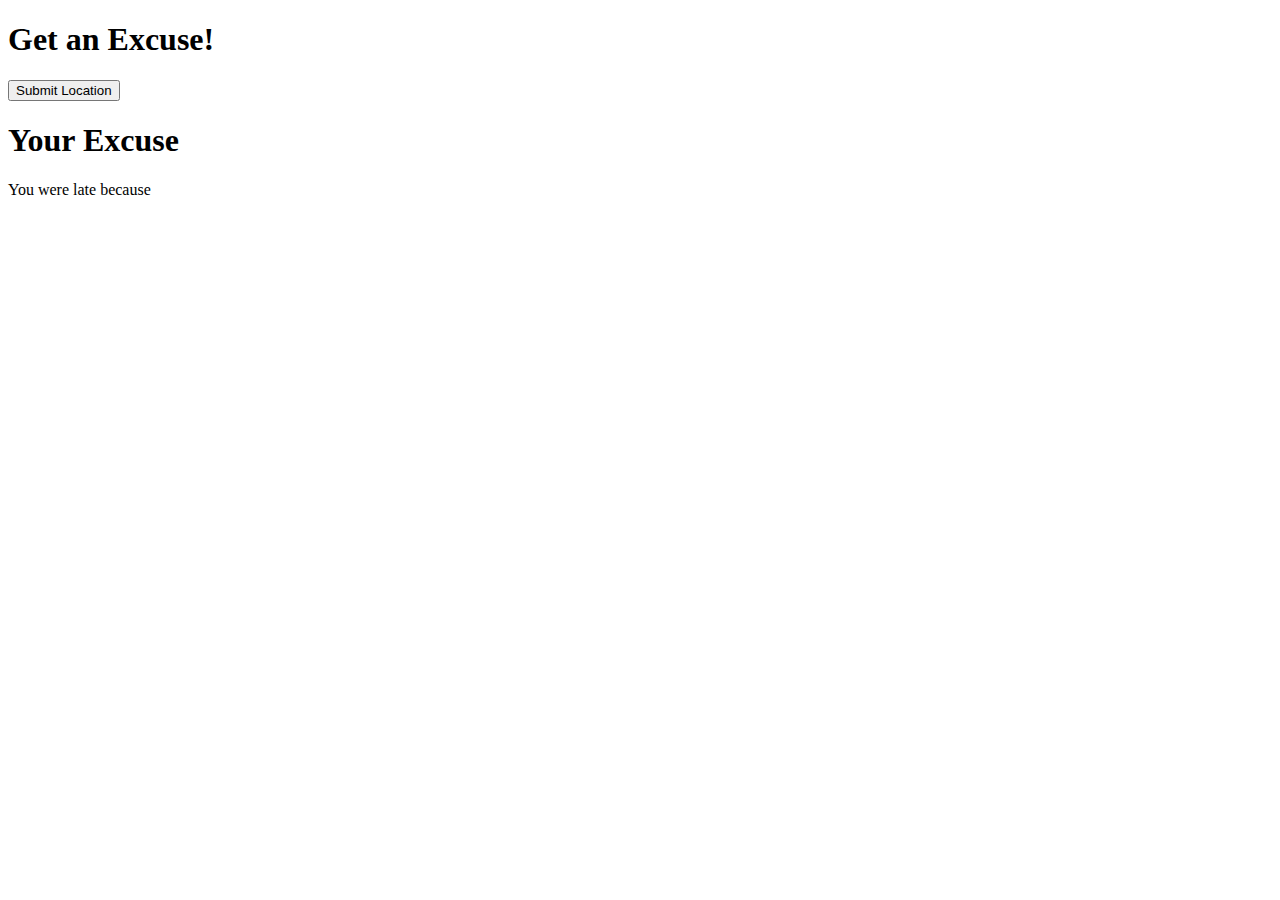
==== index.html @ c1fa9edc "Add files via upload" ====
<!DOCTYPE html>
<html lang="en">

<head>

    <meta charset="utf-8">
    <meta http-equiv="X-UA-Compatible" content="IE=edge">
    <meta name="viewport" content="width=device-width, initial-scale=1">
    <meta name="description" content="">
    <meta name="author" content="">

    <title>Excuser</title>

    <!-- Bootstrap Core CSS -->
    <link href="css/bootstrap.min.css" rel="stylesheet">

    <!-- Custom CSS -->
    <link href="css/scrolling-nav.css" rel="stylesheet">

    <!-- HTML5 Shim and Respond.js IE8 support of HTML5 elements and media queries -->
    <!-- WARNING: Respond.js doesn't work if you view the page via file:// -->
    <!--[if lt IE 9]>
        <script src="https://oss.maxcdn.com/libs/html5shiv/3.7.0/html5shiv.js"></script>
        <script src="https://oss.maxcdn.com/libs/respond.js/1.4.2/respond.min.js"></script>
    <![endif]-->
    
     <!-- jQuery -->
    <script src="js/jquery.js"></script>
    <script src="https://ajax.googleapis.com/ajax/libs/jquery/1.12.4/jquery.min.js"> </script>
    

    <!-- Bootstrap Core JavaScript -->
    <script src="js/bootstrap.min.js"></script>

    <!-- Scrolling Nav JavaScript -->
    <script src="js/jquery.easing.min.js"></script>
    <script src="js/scrolling-nav.js"></script>


</head>

<!-- The #page-top ID is part of the scrolling feature - the data-spy and data-target are part of the built-in Bootstrap scrollspy function -->
    <script>
        var obj
        $(function(){
            var getNews = function(){
            var url = "https://newsapi.org/v1/articles?source=the-next-web&sortBy=latest&apiKey=ee5b04ab144f438cacb4e0d7cdbd46df";
            var success = function(data){
            
            document.getElementById("loc").innerHTML = document.getElementById("loc").innerHTML + data.articles[3].title;
            };
            $.get({
                dataType: "json",
                "url": url,
                "success": success
            })
            }
            $("#getNews").on("click", getNews);
            
            
            
        });
    </script>
    
<body id="page-top" data-spy="scroll" data-target=".navbar-fixed-top">




<!--     Intro Section -->
    <section id="intro" class="intro-section">
        <div class="container">
            <div class="row">
                <div class="col-lg-12">
                    <h1>Get an Excuse!</h1>
                    
<!--             Text Input -->
                    <form action="#"   method="get">
            <div>
<!--
                <label for="user"> Location:</label>
                <input id= "user" type="text" name = "location" Placeholder="" maxlength="10">
-->
            </div>
                    <input type="submit" class="btn btn-default page-scroll" href="#location" id="getNews" value="Submit Location">
                    </form>
                </div>
            </div>
        </div>
    </section>
    
   

    
    <section id="location" class="about-section">
        <div class="container">
            <div class="row">
                <div class="col-lg-12">
                    <h1>Your Excuse</h1>
                    <div id="loc">You were late because </div>
                </div>
            </div>
        </div>
    </section>

   
    <!--  JS   -->
<!--<a href="https://newsapi.org/v1/articles?source=the-next-web&sortBy=latest&apiKey=ee5b04ab144f438cacb4e0d7cdbd46df"></a>-->


   
</body>

</html>
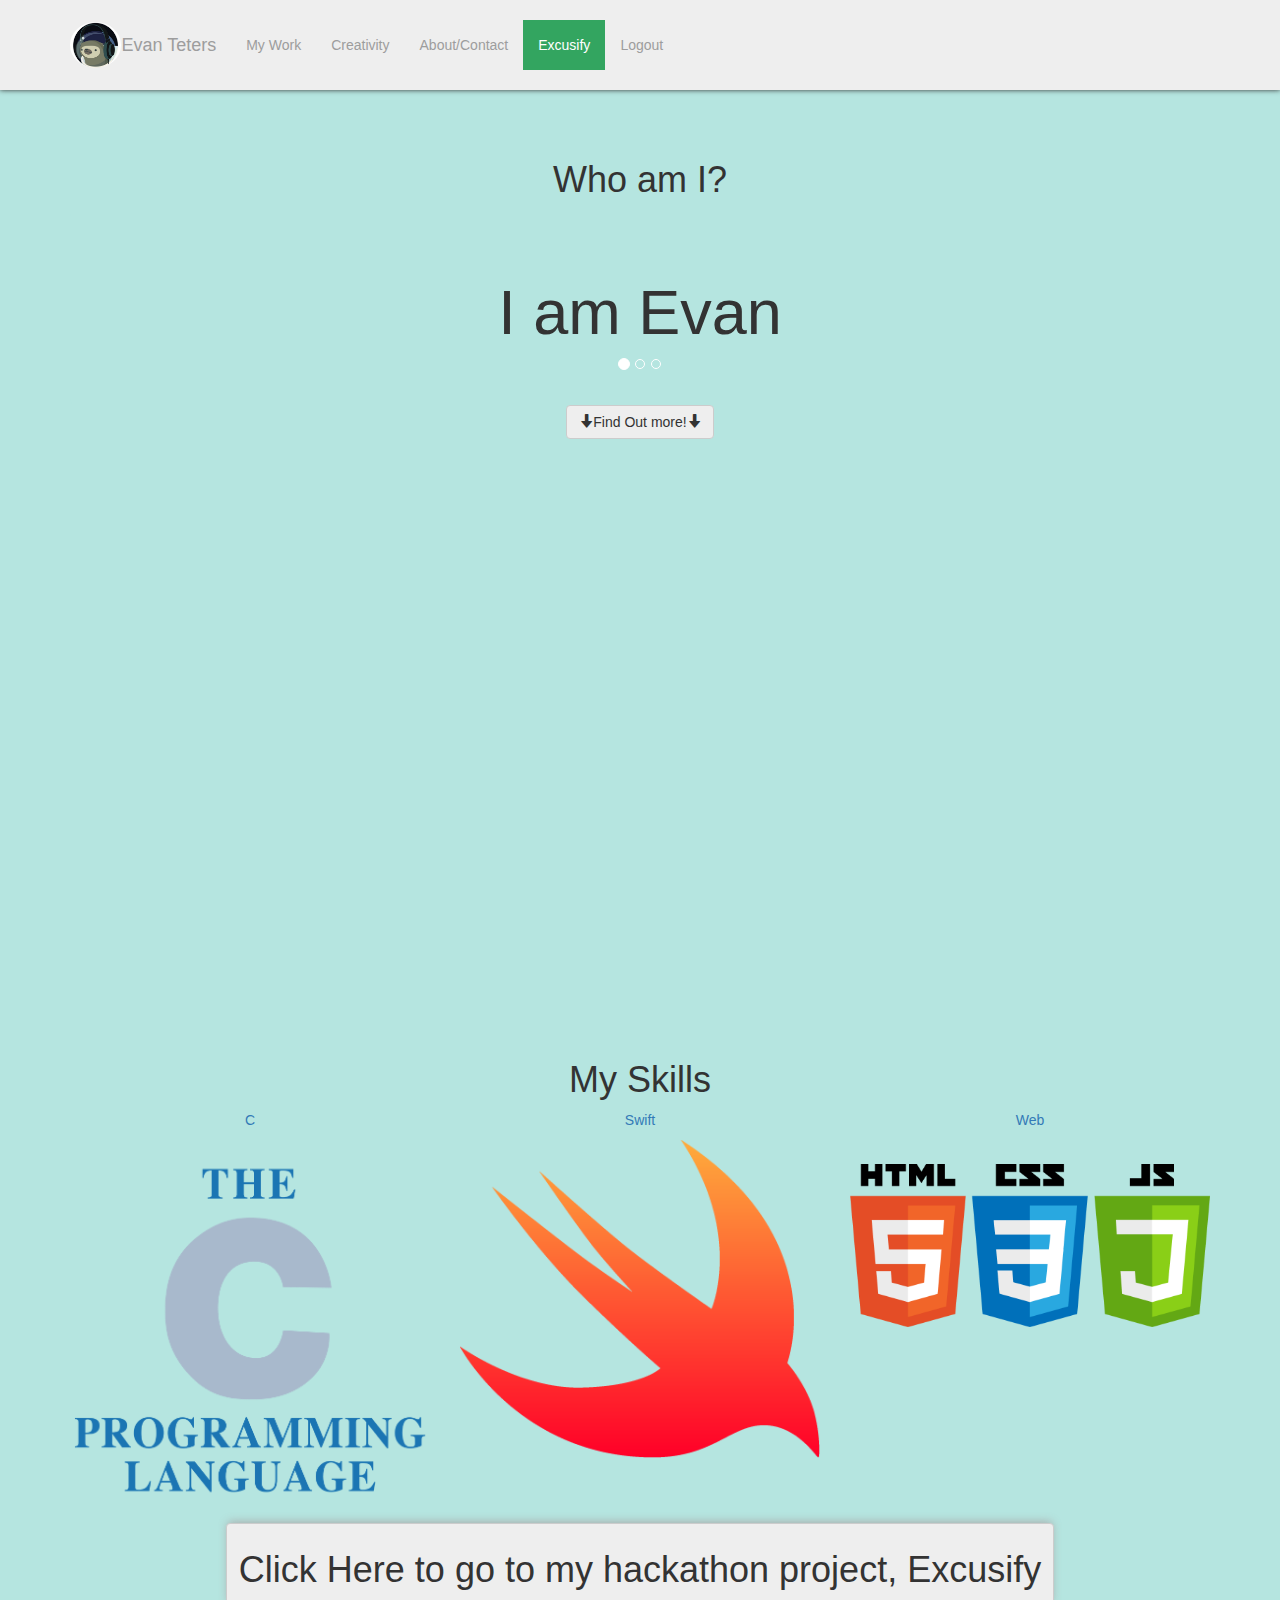
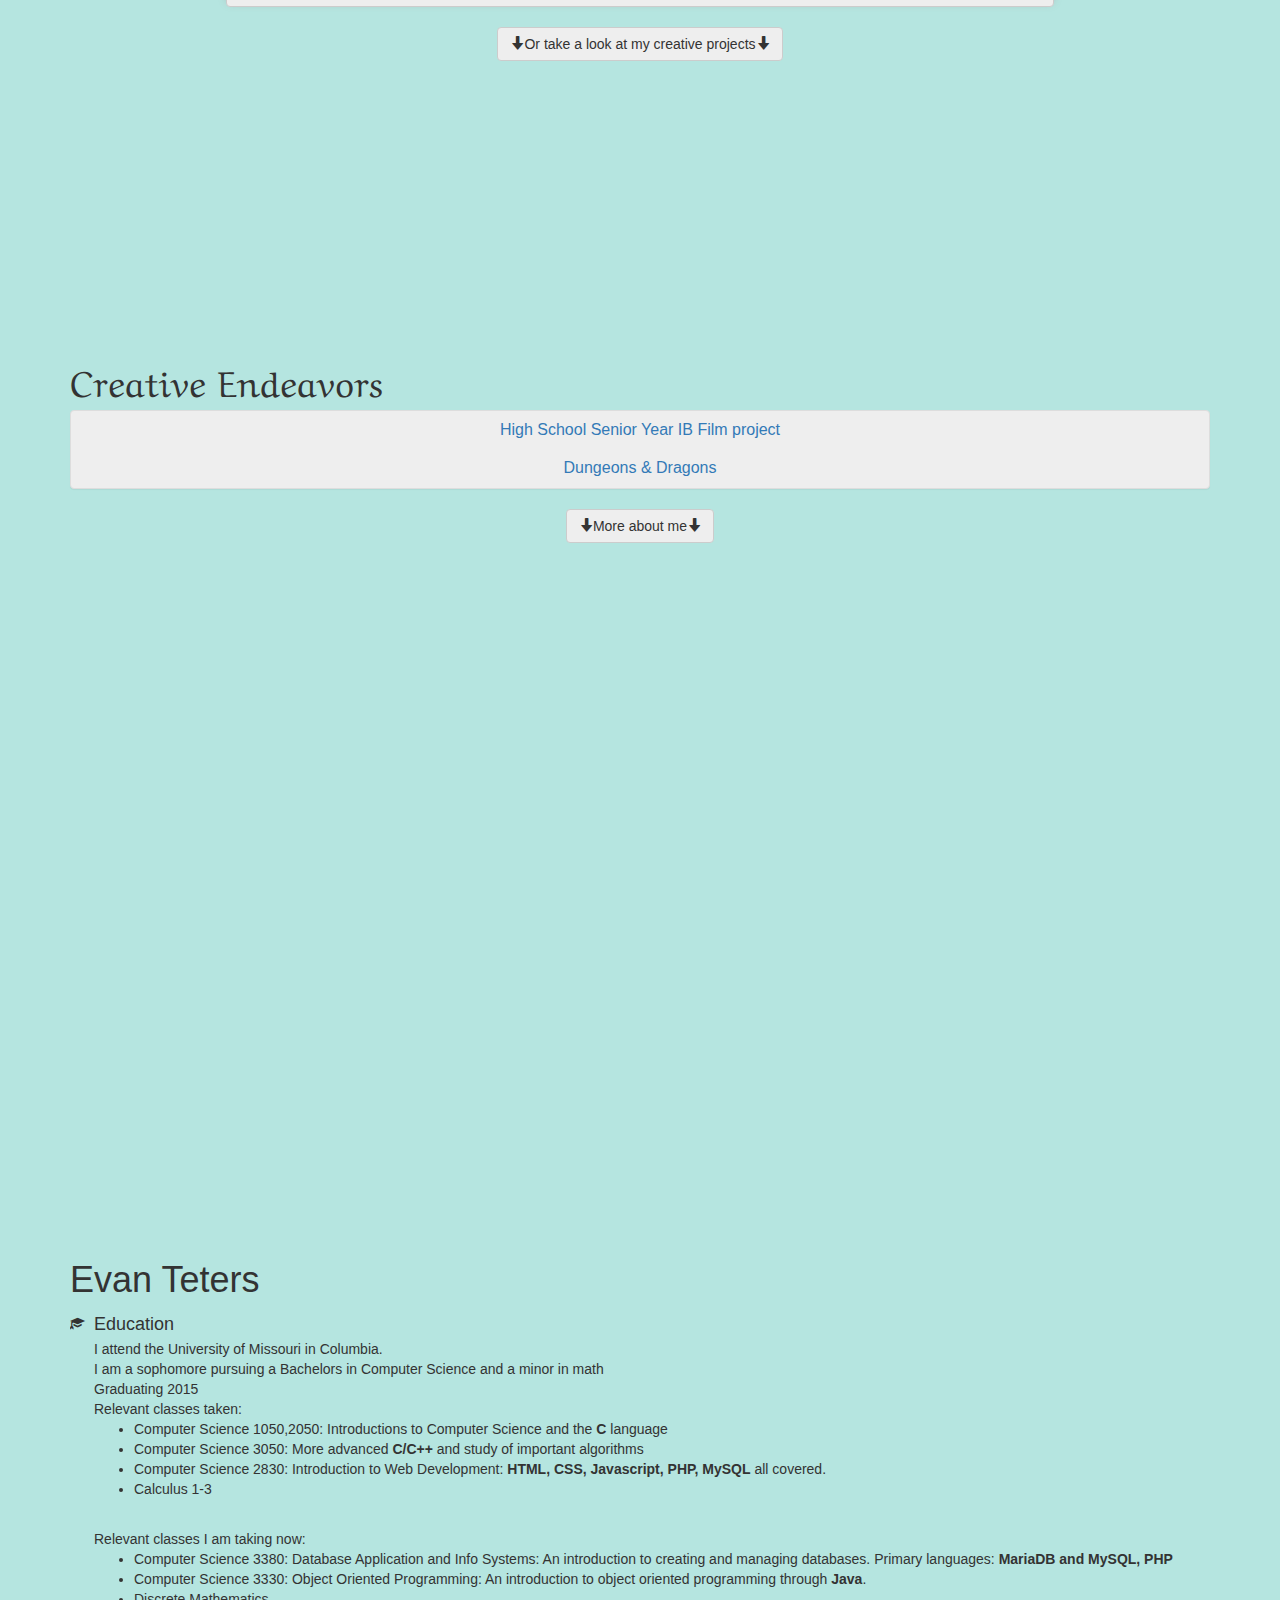
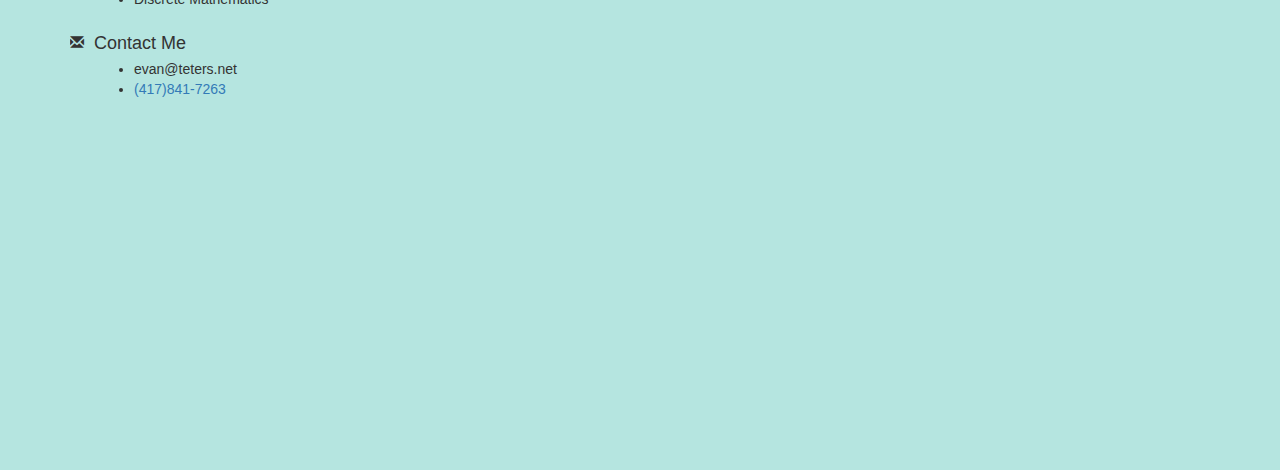
==== commit 67cd0d26: "new index. Now, Ignore all PHP files..." ====
--- a/index.html
+++ b/index.html
@@ -1,114 +1,359 @@
-<!DOCTYPE html>
-<html lang="en">
-
+
+<html>
 <head>
-
-    <meta charset="utf-8">
+	<title>Evan Teters</title>
+    
+    
     <meta http-equiv="X-UA-Compatible" content="IE=edge">
     <meta name="viewport" content="width=device-width, initial-scale=1">
     <meta name="description" content="">
-    <meta name="author" content="">
-
-    <title>Excuser</title>
+    <meta name="author" content="Evan Teters">
 
     <!-- Bootstrap Core CSS -->
     <link href="css/bootstrap.min.css" rel="stylesheet">
-
+    
+    <!-- Scrolling Nav CSS-->
+    <link href="css/scrolling-nav.css" rel="stylesheet">
     <!-- Custom CSS -->
-    <link href="css/scrolling-nav.css" rel="stylesheet">
-
-    <!-- HTML5 Shim and Respond.js IE8 support of HTML5 elements and media queries -->
-    <!-- WARNING: Respond.js doesn't work if you view the page via file:// -->
-    <!--[if lt IE 9]>
-        <script src="https://oss.maxcdn.com/libs/html5shiv/3.7.0/html5shiv.js"></script>
-        <script src="https://oss.maxcdn.com/libs/respond.js/1.4.2/respond.min.js"></script>
-    <![endif]-->
-    
-     <!-- jQuery -->
+    <link href="app.css" rel="stylesheet" type="text/css">
+     <!-- jQuery Version 1.11.1 -->
     <script src="js/jquery.js"></script>
-    <script src="https://ajax.googleapis.com/ajax/libs/jquery/1.12.4/jquery.min.js"> </script>
-    
 
     <!-- Bootstrap Core JavaScript -->
     <script src="js/bootstrap.min.js"></script>
-
-    <!-- Scrolling Nav JavaScript -->
+        
+    <!--  Scrolling nav JS      -->
+    <script src="js/scrolling-nav.js"></script>
     <script src="js/jquery.easing.min.js"></script>
-    <script src="js/scrolling-nav.js"></script>
-
-
+    <link href="https://fonts.googleapis.com/css?family=Aref+Ruqaa" rel="stylesheet">
+    <style>
+        
+     
+   
+    </style>
+    
+    
+    
 </head>
-
-<!-- The #page-top ID is part of the scrolling feature - the data-spy and data-target are part of the built-in Bootstrap scrollspy function -->
-    <script>
-        var obj
-        $(function(){
-            var getNews = function(){
-            var url = "https://newsapi.org/v1/articles?source=the-next-web&sortBy=latest&apiKey=ee5b04ab144f438cacb4e0d7cdbd46df";
-            var success = function(data){
+    <body>
+
+    <!-- Navigation -->
+    <nav id="mainNav" class="navbar navbar-inverse navbar-fixed-top" role="navigation">
+        <div class="container">
+            <!-- Brand and toggle get grouped for better mobile display -->
+            <div class="navbar-header">
+                <button type="button" class="navbar-toggle" data-toggle="collapse" data-target="#bs-example-navbar-collapse-1">
+                    <span class="sr-only">Toggle navigation</span>
+                    <span class="icon-bar"></span>
+                    <span class="icon-bar"></span>
+                    <span class="icon-bar"></span>
+                </button>
+                <a class="navbar-brand page-scroll" href="#main">
+                    
+                    <img class="img-responsive img-circle" id="brand" alt="Sloth" src="img/different.jpg"> Evan Teters
+                    
+                </a>
+            </div>
+            <!-- Collect the nav links, forms, and other content for toggling -->
+            <div class="collapse navbar-collapse" id="bs-example-navbar-collapse-1">
+                <ul class="nav navbar-nav">
+                     <li>
+                        <a class="page-scroll" href="#work">My Work</a>
+                    </li>
+                    <li>                  
+                        <a class="page-scroll" href="#creative">Creativity</a>
+                    </li>
+                    <li>
+                        <a class="page-scroll" href="#about">About/Contact</a>
+                    </li>
+                    <li id="excusifyTab">
+                        <a  href="https://ec2-54-200-128-123.us-west-2.compute.amazonaws.com/project/Excusify/excuso.html" target="_blank"> Excusify</a>
+                    </li>
+                    <li>
+                        <a href="logout.php">Logout</a>
+                    </li>
+                </ul>
+            </div>
+            <!-- /.navbar-collapse -->
+        </div>
+        <!-- /.container -->
+    </nav>
+
+    <!-- Page Content -->
+    <div class="container">
+        <section id="main">
+            <div class="row">
+                <div class="col-lg-12 text-center">
+                    <h1>Who am I?</h1>
+
+                    
+                    <div id="carousel" class="jumbotron carousel slide" data-ride="carousel" data-interval="2500">
+                          <!-- Indicators -->
+                          <ol class="carousel-indicators">
+                            <li data-target="#carousel" data-slide-to="0" class="active"></li>
+                            <li data-target="#carousel" data-slide-to="1"></li>
+                            <li data-target="#carousel" data-slide-to="2"></li>
+                          </ol>
+
+                          <!-- Wrapper for slides -->
+                          <div class="carousel-inner">
+                            <div class="item active">
+                              <h1>I am Evan</h1>
+                              
+                            </div>
+                            <div class="item">
+                              <h1>I am Curious</h1>
+                              
+                            </div>
+                            <div class="item">
+                              <h1>I am Creative</h1>
+                              
+                            </div>
+                          </div>
+
+                          <!-- Controls -->
+                          <a class="left carousel-control" href="#carousel" role="button" data-slide="prev">
+<!--                            <span class="glyphicon glyphicon-chevron-left"></span>-->
+                          </a>
+                          <a class="right carousel-control" href="#carousel" role="button" data-slide="next">
+<!--                            <span class="glyphicon glyphicon-chevron-right"></span>-->
+                          </a>
+                        </div> <!-- Carousel -->
+
+                </div>
+        <!--  /ROW-->
+            </div>
+            <div class="row">
             
-            document.getElementById("loc").innerHTML = document.getElementById("loc").innerHTML + data.articles[3].title;
-            };
-            $.get({
-                dataType: "json",
-                "url": url,
-                "success": success
-            })
-            }
-            $("#getNews").on("click", getNews);
+                <div class="col-xs-6 col-xs-offset-3 text-center"> 
+                
+                    <a class="btn btn-default page-scroll" href="#work"><span class="glyphicon glyphicon-arrow-down"></span>Find Out more!<span class="glyphicon glyphicon-arrow-down"></span></a>
+                
+                </div>
             
+            </div>
+<!--        /Section    -->
+        </section>
+       
+<!--        /container-->
+    </div>
+        
+        <div class="container">
+        
+        <!-- /.row -->
             
+            <section id="work">
+                <div class="row">
+                
+                    <div class="col-lg-12 text-center">
+                    <h1>My Skills</h1>
+                    
+                    </div>
+                
+                </div>
+
             
-        });
-    </script>
-    
-<body id="page-top" data-spy="scroll" data-target=".navbar-fixed-top">
-
-
-
-
-<!--     Intro Section -->
-    <section id="intro" class="intro-section">
-        <div class="container">
+                <div class="row text-center">
+
+                    <div class="col-sm-4">
+                        
+                            <div class="skills-box" id="clang">
+                                <a  data-toggle="collapse" href="#cinfo">
+                                <p>C</p>
+                                <img class="icon" src="img/clang.png" alt="The C Language">
+                            
+                            </a>
+                        </div>
+                    </div>
+                    
+                    <div class="col-sm-4 ">
+                        
+                        <div id="swift" class="skills-box" >
+                            <a  data-toggle="collapse" href="#swiftinfo">
+                            <p>Swift</p>
+                            <img class="icon" src="img/swift2.png" alt="Swift">
+                            </a>
+                        </div>
+                        
+                    
+                    </div>
+                    <div class="col-sm-4">
+                        <div class="skills-box" id="web" >
+                            <a  data-toggle="collapse" href="#webinfo">
+                            <p>Web</p>
+                            <img class="icon" src="img/webstuff.png"  alt="HTML, CSS, JS">
+                            </a>
+                        </div>
+                    </div>
+
+                </div>
+                <div class="row text-left">
+                    <div class="col-sm-4">
+                        <div class="collapse" id="cinfo">
+                                    I have been learning C for a year and half, through three courses. I have used C and C++ to implement algorithms like <ul><li>Merge Sort</li><li>Dijkstra's</li><li>Prim's</li><li>Kruskals</li> and more.</ul>I also have used these languages to implement data structures like <ul><li>linked lists</li><li>Complex directed and undirected graphs</li><li>and search trees.</li></ul>  
+                        </div>
+                    </div>
+                    <div class="col-sm-4">
+                        <div class="collapse" id="swiftinfo">
+                                    <p>I am learning Swift at a rapid pace so for a competition being held by the Renold's Journalism Institute at Mizzou. <a href=" https://www.rjionline.org/stories/four-teams-tap-ai-in-10th-annual-rji-student-competition" target="_blank">Here is an article about the competition. </a> My team was one of four interdisciplinary teams chosen to develop an app to present in May.</p>
+                        </div>
+                    </div>
+                    <div class="col-sm-4">
+                        <div class="collapse panel-body" id="webinfo">
+                                    <p>I am learning Web development for a course I am taking right now, and have learned a lot from hackathons as well. I have found that it is a fast and easy way to build apps, and put ideas to work. I have worked a lot with JavaScript at the three Hackathons I have attended. One project was seen to fruition, and it can be found below!></p>
+                        </div>
+                        
+                    </div>
+                
+                </div> 
+                <div class="row text-center">
+                    <div class="col-xs-12">
+                        <a  id="excButton"class="btn btn-default" href="Excusify/excuso.html" target="_blank"><h1>Click Here to go to my hackathon project, Excusify</h1></a>
+                    </div>
+                </div>
+                <div class="row text-center">
+                    <div class="col-xs-12">
+                        <br>
+                        <a class="btn btn-default page-scroll" href="#creative"><span class="glyphicon glyphicon-arrow-down"></span>Or take a look at my creative projects<span class="glyphicon glyphicon-arrow-down"></span></a>
+                
+                    </div>
+                     
+                </div>
+                
+                
+            </section>
+   
+        
+        <section id="creative">
+            <div class="row">
+                <div>
+                    <div class="col-xs-12">
+                        <h1 id="creativeTitle">Creative Endeavors</h1>
+                    </div>
+                
+                </div>
+            </div>
+            <div class="row">
+                <div class="col-xs-12 text-center">
+                    <div class="panel panel-default">
+                        <a data-toggle="collapse" href="#vid">
+                            <div class="panel-heading"><h3 class="panel-title">High School Senior Year IB Film project</h3></div>
+                        </a>
+                        <div id="vid" class="collapse panel-body">
+                            <div>
+                            <p>For my final film in my high school IB Film class, I worked with three others in a group to come up with something powerful and unique. I did all of the editing for this film, and I am fairly proud of how it turned out, especially considering how challenging it was to work with the music. </p>
+                            
+                            </div>
+                            
+                            <div  class="embed-responsive embed-responsive-16by9">
+                                <iframe class="embed-responsive-item" src="https://www.youtube.com/embed/LLSRBaCcx2A" allowfullscreen></iframe>
+                            </div>
+                        </div>
+                        
+                        
+                        <a id="mapclick" data-toggle="collapse" href="#dnd">
+                            <div class="panel-heading"><h3 class="panel-title">Dungeons & Dragons</h3></div>
+                        </a>
+                        <div id="dnd" class="collapse panel-body">
+                        
+                            <p>I run a dungeons and dragons game with my friends, creating a story and world for them to interact with. This is the map I made for them. They currently reside On the coast of Serikholm, the norse-styled nation of the north. I have written a lot of story and lore, and every time we play requires a lot of preparation.</p>
+                            
+                            <img id="map" class="img-responsive img-rounded center-block" src="img/world.jpg" alt="The World">
+                        
+                            
+                        
+                        </div>
+                    
+                    </div>
+
+                </div>
+            </div>
+            <div class="row text-center">
+                    <div class="col-xs-12">
+                    
+                        <a class="btn btn-default page-scroll" href="#about"><span class="glyphicon glyphicon-arrow-down"></span>More about me<span class="glyphicon glyphicon-arrow-down"></span></a>
+                
+                    </div>
+                    
+                </div>
+           
+        </section>
+        <section id="about">
             <div class="row">
                 <div class="col-lg-12">
-                    <h1>Get an Excuse!</h1>
-                    
-<!--             Text Input -->
-                    <form action="#"   method="get">
-            <div>
-<!--
-                <label for="user"> Location:</label>
-                <input id= "user" type="text" name = "location" Placeholder="" maxlength="10">
--->
-            </div>
-                    <input type="submit" class="btn btn-default page-scroll" href="#location" id="getNews" value="Submit Location">
-                    </form>
-                </div>
-            </div>
-        </div>
-    </section>
-    
+                    <h1>Evan Teters</h1>
+                    
+
+                    
+<!--                    EDUCATION -->
+                    <div class="media">
+                      <div class="media-left">
+                       
+                          <span class="media-object glyphicon glyphicon-education">
+                          </span>
+                        
+                      </div>
+                      <div class="media-body">
+                        <h4 class="media-heading">Education</h4>
+                            I attend the University of Missouri in Columbia.
+                          <br>I am a sophomore pursuing a Bachelors in Computer Science and a minor in math
+                          <br>Graduating 2015
+                          <br>Relevant classes taken:
+                          <ul>
+                            <li>Computer Science 1050,2050: Introductions to Computer Science and the <b>C</b> language</li>
+                            <li>Computer Science 3050: More advanced <b>C/C++</b> and study of important algorithms</li>
+                            <li>Computer Science 2830: Introduction to Web Development: <b>HTML, CSS, Javascript, PHP, MySQL</b> all covered.
+ </li>
+                            <li>Calculus 1-3</li>
+                          </ul>
+                          <br>
+                          Relevant classes I am taking now:
+                          <ul>
+                            <li>Computer Science 3380: Database Application and Info Systems: An introduction to creating and managing databases. Primary languages: <b>MariaDB and MySQL, PHP</b> </li>
+                            <li>
+                              Computer Science 3330: Object Oriented Programming: An introduction to object oriented programming through <b>Java</b>.
+                            </li>
+                            <li>
+                              Discrete Mathematics
+                            </li>
+                          </ul>
+                          
+                          
+                          
+                          
+                      </div>
+                    </div>
+<!--             ~~~~~~~~~~~~CONTACT INFO ~~~~~~~~~~   -->
+                  <div class="media">
+                      <div class="media-left">
+                       
+                          <span class="media-object glyphicon glyphicon-envelope">
+                          </span>
+                        
+                      </div>
+                      <div class="media-body">
+                        <h4 class="media-heading">Contact Me</h4>
+                            <ul>
+                          
+                                <li>evan@teters.net</li>
+                                <li><a href="tel:417-841-7263">(417)841-7263</a></li>
+                                
+                          
+                          </ul>
+                      </div>
+                    </div>
+        
+                </div>
+            </div>
+        </section>
+        <!-- /.row -->
+        
+
+    </div>
+    <!-- /.container -->
+
    
-
-    
-    <section id="location" class="about-section">
-        <div class="container">
-            <div class="row">
-                <div class="col-lg-12">
-                    <h1>Your Excuse</h1>
-                    <div id="loc">You were late because </div>
-                </div>
-            </div>
-        </div>
-    </section>
-
-   
-    <!--  JS   -->
-<!--<a href="https://newsapi.org/v1/articles?source=the-next-web&sortBy=latest&apiKey=ee5b04ab144f438cacb4e0d7cdbd46df"></a>-->
-
-
-   
+        
 </body>
 
-</html>
+</html>--- a/css/scrolling-nav.css
+++ b/css/scrolling-nav.css
@@ -0,0 +1,60 @@
+/*!
+ * Start Bootstrap - Scrolling Nav (http://startbootstrap.com/)
+ * Copyright 2013-2016 Start Bootstrap
+ * Licensed under MIT (https://github.com/BlackrockDigital/startbootstrap/blob/gh-pages/LICENSE)
+ */
+
+body {
+    width: 100%;
+    height: 100%;
+}
+
+html {
+    width: 100%;
+    height: 100%;
+}
+
+@media(min-width:767px) {
+    .navbar {
+        padding: 20px 0;
+        -webkit-transition: background .5s ease-in-out,padding .5s ease-in-out;
+        -moz-transition: background .5s ease-in-out,padding .5s ease-in-out;
+        transition: background .5s ease-in-out,padding .5s ease-in-out;
+    }
+
+    .top-nav-collapse {
+        padding: 0;
+    }
+}
+
+/* Demo Sections - You can use these as guides or delete them - the scroller will work with any sort of height, fixed, undefined, or percentage based.
+The padding is very important to make sure the scrollspy picks up the right area when scrolled to. Adjust the margin and padding of sections and children 
+of those sections to manage the look and feel of the site. */
+
+.intro-section {
+    height: 100%;
+    padding-top: 150px;
+    text-align: center;
+    background: #fff;
+}
+
+.about-section {
+    height: 100%;
+    padding-top: 150px;
+    text-align: center;
+    background: #eee;
+}
+
+.services-section {
+    height: 100%;
+    padding-top: 150px;
+    text-align: center;
+    background: #fff;
+}
+
+.contact-section {
+    height: 100%;
+    padding-top: 150px;
+    text-align: center;
+    background: #eee;
+}--- a/app.css
+++ b/app.css
@@ -0,0 +1,108 @@
+
+ body {
+        padding-top: 70px;
+        /* Required padding for .navbar-fixed-top. Remove if using .navbar-static-top. Change if height of navigation changes. */
+    }
+
+@import url('https://fonts.googleapis.com/css?family=Aref+Ruqaa');
+
+.carousel{
+    background-color: #b5e5e0;
+    border-radius: 25%;
+/*    height: 70vh;*/
+    margin: 0;
+}
+
+
+.carousel-control.left {
+  background-image: -webkit-linear-gradient(left, rgba(0, 0, 0, 0) 0%, rgba(0, 0, 0, 0) 100%);
+  background-image:      -o-linear-gradient(left, rgba(0, 0, 0, 0) 0%, rgba(0, 0, 0, .0001) 100%);
+  background-image: -webkit-gradient(linear, left top, right top, from(rgba(0, 0, 0, 0)), to(rgba(0, 0, 0, .0001)));
+  background-image:         linear-gradient(to right, rgba(0, 0, 0, 0) 0%, rgba(0, 0, 0, .0001) 100%);
+  filter: progid:DXImageTransform.Microsoft.gradient(startColorstr='#80000000', endColorstr='#00000000', GradientType=1);
+  background-repeat: repeat-x;
+}
+.carousel-control.right {
+  right: 0;
+  left: auto;
+  background-image: -webkit-linear-gradient(left, rgba(0, 0, 0, 0) 0%, rgba(0, 0, 0, .0) 100%);
+  background-image:      -o-linear-gradient(left, rgba(0, 0, 0, 0) 0%, rgba(0, 0, 0, 0) 100%);
+  background-image: -webkit-gradient(linear, left top, right top, from(rgba(0, 0, 0, 0)), to(rgba(0, 0, 0, 0)));
+  background-image:         linear-gradient(to right, rgba(0, 0, 0, 0) 0%, rgba(0, 0, 0, 0) 100%);
+  filter: progid:DXImageTransform.Microsoft.gradient(startColorstr='#00000000', endColorstr='#80000000', GradientType=1);
+  background-repeat: repeat-x;
+}
+
+.navbar {
+    background-color: #eee;
+    border-bottom: 0px;
+    box-shadow: 0px 0px 5px;
+}
+
+#creativeTitle{
+   font-family: 'Aref Ruqaa', serif;
+
+}
+
+.icon {
+    width: 100%;
+/*    position: absolute;*/
+}
+
+
+#excusifyTab {
+    background-color: #33A560;
+}
+#excusifyTab > a{
+    color: white;
+}
+#excButton{
+  background-color: #eee;
+    box-shadow: 0px -3px 10px -2px darkgrey;
+    
+transition: background-color 1s, width 1s, height 1s, padding 1s, font-size 1s, box-shadow 1s;
+}
+#excButton:hover {
+        box-shadow: 0px -8px 20px -10px darkgrey;
+
+    background-color: #33A560;
+}
+
+.sloth{
+    
+    height: 80%;
+    width: 80%;
+    
+}
+#brand{
+    max-height: 230%;
+/*    max-width: 100%;*/
+}
+
+section {
+    padding-top: 70px;
+    height: 100vh;
+}
+body{
+    background-color: #b5e5e0;
+}
+
+.navbar-brand {
+    display: flex;
+    align-items: center;
+    
+}
+
+.panel {
+    background-color: #eee;
+}
+
+.btn {
+    background-color: #eee;
+}
+.collapse {
+    background-color: #eee;
+}
+
+
+
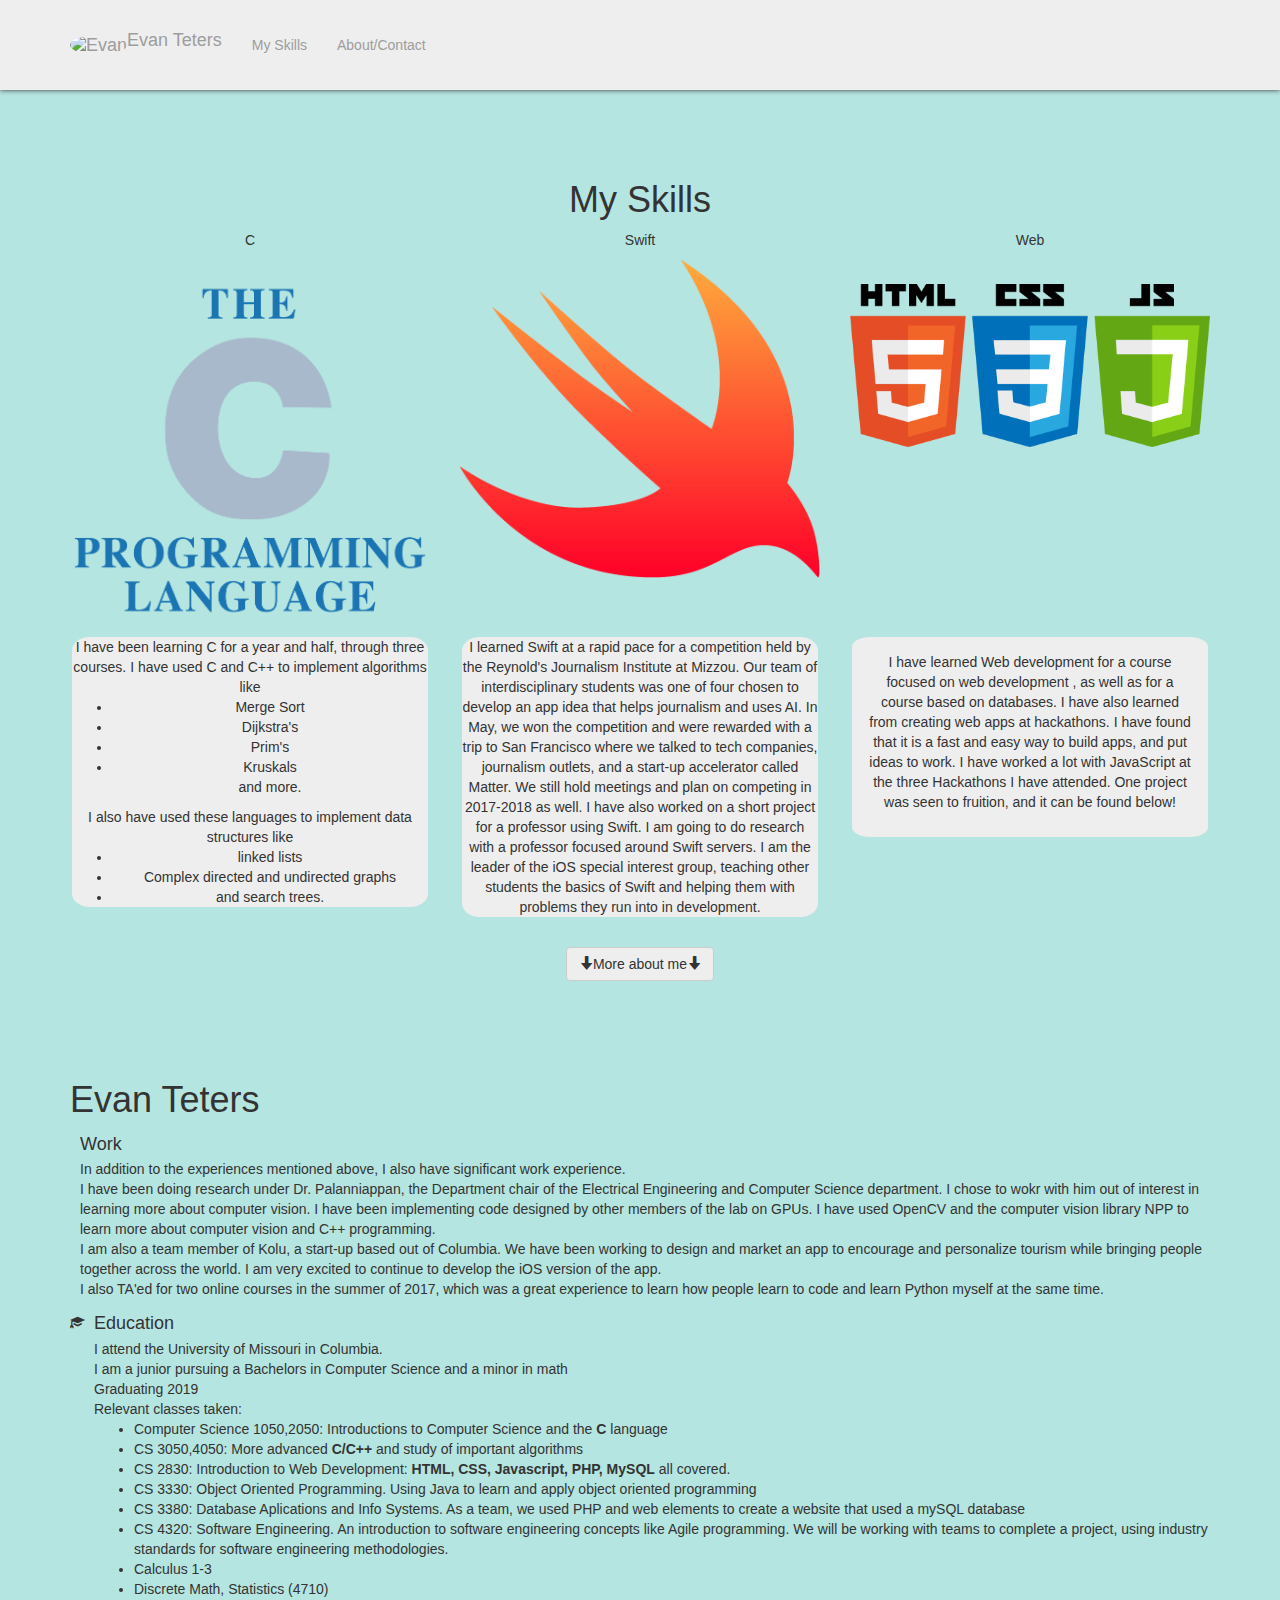
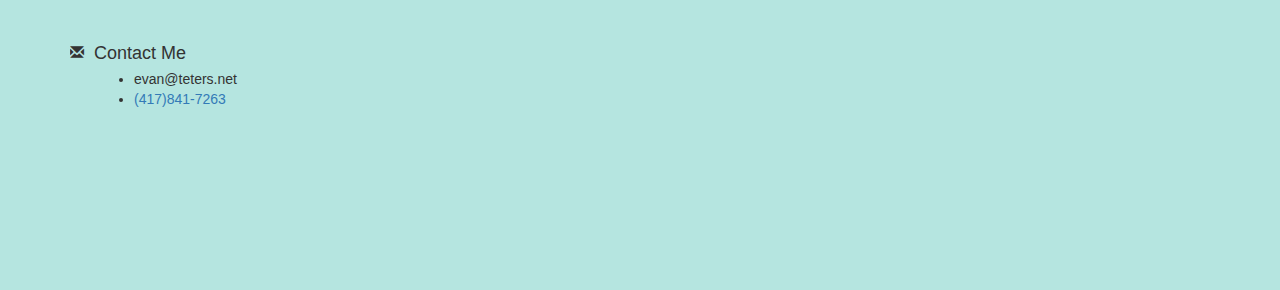
==== commit 17f5b6b2: "New Website Files" ====
--- a/index.html
+++ b/index.html
@@ -2,8 +2,8 @@
 <html>
 <head>
 	<title>Evan Teters</title>
-    
-    
+
+
     <meta http-equiv="X-UA-Compatible" content="IE=edge">
     <meta name="viewport" content="width=device-width, initial-scale=1">
     <meta name="description" content="">
@@ -11,7 +11,7 @@
 
     <!-- Bootstrap Core CSS -->
     <link href="css/bootstrap.min.css" rel="stylesheet">
-    
+
     <!-- Scrolling Nav CSS-->
     <link href="css/scrolling-nav.css" rel="stylesheet">
     <!-- Custom CSS -->
@@ -21,19 +21,19 @@
 
     <!-- Bootstrap Core JavaScript -->
     <script src="js/bootstrap.min.js"></script>
-        
+
     <!--  Scrolling nav JS      -->
     <script src="js/scrolling-nav.js"></script>
     <script src="js/jquery.easing.min.js"></script>
     <link href="https://fonts.googleapis.com/css?family=Aref+Ruqaa" rel="stylesheet">
     <style>
-        
-     
-   
+
+
+
     </style>
-    
-    
-    
+
+
+
 </head>
     <body>
 
@@ -49,29 +49,31 @@
                     <span class="icon-bar"></span>
                 </button>
                 <a class="navbar-brand page-scroll" href="#main">
-                    
-                    <img class="img-responsive img-circle" id="brand" alt="Sloth" src="img/different.jpg"> Evan Teters
-                    
+
+                    <img class="img-responsive img-circle" id="brand" alt="Evan" src="img/evan.jpg">    <p> Evan Teters</p>
+
                 </a>
             </div>
             <!-- Collect the nav links, forms, and other content for toggling -->
             <div class="collapse navbar-collapse" id="bs-example-navbar-collapse-1">
                 <ul class="nav navbar-nav">
                      <li>
-                        <a class="page-scroll" href="#work">My Work</a>
+                        <a class="page-scroll" href="#work">My Skills</a>
                     </li>
-                    <li>                  
+<!--
+                    <li>
                         <a class="page-scroll" href="#creative">Creativity</a>
                     </li>
+-->
                     <li>
                         <a class="page-scroll" href="#about">About/Contact</a>
                     </li>
+<!--
                     <li id="excusifyTab">
-                        <a  href="https://ec2-54-200-128-123.us-west-2.compute.amazonaws.com/project/Excusify/excuso.html" target="_blank"> Excusify</a>
+                        <a  href="" target="_blank"> Excusify</a>
                     </li>
-                    <li>
-                        <a href="logout.php">Logout</a>
-                    </li>
+-->
+
                 </ul>
             </div>
             <!-- /.navbar-collapse -->
@@ -80,157 +82,180 @@
     </nav>
 
     <!-- Page Content -->
-    <div class="container">
+  <!--  <div class="container">
         <section id="main">
             <div class="row">
                 <div class="col-lg-12 text-center">
                     <h1>Who am I?</h1>
 
-                    
+
                     <div id="carousel" class="jumbotron carousel slide" data-ride="carousel" data-interval="2500">
                           <!-- Indicators -->
+<!--
                           <ol class="carousel-indicators">
                             <li data-target="#carousel" data-slide-to="0" class="active"></li>
                             <li data-target="#carousel" data-slide-to="1"></li>
                             <li data-target="#carousel" data-slide-to="2"></li>
                           </ol>
 
-                          <!-- Wrapper for slides -->
+                           Wrapper for slides
                           <div class="carousel-inner">
                             <div class="item active">
                               <h1>I am Evan</h1>
-                              
+
                             </div>
                             <div class="item">
                               <h1>I am Curious</h1>
-                              
+
                             </div>
                             <div class="item">
                               <h1>I am Creative</h1>
-                              
+
                             </div>
                           </div>
 
+
                           <!-- Controls -->
-                          <a class="left carousel-control" href="#carousel" role="button" data-slide="prev">
+<!--                          <a class="left carousel-control" href="#carousel" role="button" data-slide="prev">-->
 <!--                            <span class="glyphicon glyphicon-chevron-left"></span>-->
+<!--
                           </a>
                           <a class="right carousel-control" href="#carousel" role="button" data-slide="next">
+-->
 <!--                            <span class="glyphicon glyphicon-chevron-right"></span>-->
-                          </a>
-                        </div> <!-- Carousel -->
-
-                </div>
+<!--                          </a>-->
+<!--                        </div>  Carousel -->
+
+<!--                </div>-->
         <!--  /ROW-->
-            </div>
+<!--            </div>-->
+<!--
             <div class="row">
-            
-                <div class="col-xs-6 col-xs-offset-3 text-center"> 
-                
+
+                <div class="col-xs-6 col-xs-offset-3 text-center">
+
                     <a class="btn btn-default page-scroll" href="#work"><span class="glyphicon glyphicon-arrow-down"></span>Find Out more!<span class="glyphicon glyphicon-arrow-down"></span></a>
-                
-                </div>
-            
-            </div>
+
+                </div>
+
+            </div>
+-->
 <!--        /Section    -->
         </section>
-       
+
 <!--        /container-->
-    </div>
-        
+    </div> -->
+<!--        SKILLS SECTION-->
         <div class="container">
-        
+
         <!-- /.row -->
-            
+
             <section id="work">
                 <div class="row">
-                
+
                     <div class="col-lg-12 text-center">
                     <h1>My Skills</h1>
-                    
-                    </div>
-                
-                </div>
-
-            
+
+                    </div>
+
+                </div>
+
+
                 <div class="row text-center">
 
                     <div class="col-sm-4">
-                        
+
                             <div class="skills-box" id="clang">
-                                <a  data-toggle="collapse" href="#cinfo">
+
                                 <p>C</p>
-                                <img class="icon" src="img/clang.png" alt="The C Language">
-                            
-                            </a>
+                                <div class="holdpic">
+                                    <img class="icon" src="img/clang.png" alt="The C Language">
+                                </div>
+
+                                <div class=" info">
+                                    <div  id="cinfo">
+                                                I have been learning C for a year and half, through three courses. I have used C and C++ to implement algorithms like <ul><li>Merge Sort</li><li>Dijkstra's</li><li>Prim's</li><li>Kruskals</li> and more.</ul>I also have used these languages to implement data structures like <ul><li>linked lists</li><li>Complex directed and undirected graphs</li><li>and search trees.</li></ul>
+                                    </div>
+                                </div>
+
+                            </div>
+                    </div>
+
+                    <div class="col-sm-4 ">
+
+                        <div id="swift" class="skills-box" >
+
+                            <p>Swift</p>
+                            <div class="holdpic">
+                                <img class="icon" src="img/swift2.png" alt="Swift">
+                            </div>
+                            <div class=" info">
+                                <div  id="swiftinfo">
+                                    <p>
+                                    I learned Swift at a rapid pace for a competition held by the Reynold's Journalism Institute at Mizzou. Our team of interdisciplinary students was one of four chosen to develop an app idea that helps journalism and uses AI. In May, we won the competition and were rewarded with a trip to San Francisco where we talked to tech companies, journalism outlets, and a start-up accelerator called Matter. We still hold meetings and plan on competing in 2017-2018 as well.
+                                    I have also worked on a short project for a professor using Swift. I am going to do research with a professor focused around Swift servers.
+                                    I am the leader of the iOS special interest group, teaching other students the basics of Swift and helping them with problems they run into in development.
+
+                                    </p>
+<!--                                            <p>I am learning Swift at a rapid pace so for a competition being held by the Renold's Journalism Institute at Mizzou. <a href=" https://www.rjionline.org/stories/four-teams-tap-ai-in-10th-annual-rji-student-competition" target="_blank">Here is an article about the competition. </a> My team was one of four interdisciplinary teams chosen to develop an app to present in May.</p>-->
+                                </div>
+                            </div>
                         </div>
-                    </div>
-                    
-                    <div class="col-sm-4 ">
-                        
-                        <div id="swift" class="skills-box" >
-                            <a  data-toggle="collapse" href="#swiftinfo">
-                            <p>Swift</p>
-                            <img class="icon" src="img/swift2.png" alt="Swift">
-                            </a>
-                        </div>
-                        
-                    
+
+
                     </div>
                     <div class="col-sm-4">
                         <div class="skills-box" id="web" >
-                            <a  data-toggle="collapse" href="#webinfo">
+
                             <p>Web</p>
-                            <img class="icon" src="img/webstuff.png"  alt="HTML, CSS, JS">
-                            </a>
+                            <div class="holdpic">
+                                <img class="icon" src="img/webstuff.png"  alt="HTML, CSS, JS">
+
+                            </div>
+                            <div class=" info">
+                                <div class=" panel-body" id="webinfo">
+                                            <p>I have learned Web development for a course focused on  web development , as well as for a course based on databases. I have also learned from creating web apps at hackathons. I have found that it is a fast and easy way to build apps, and put ideas to work. I have worked a lot with JavaScript at the three Hackathons I have attended. One project was seen to fruition, and it can be found below!</p>
+                                </div>
+
+                            </div>
                         </div>
                     </div>
 
                 </div>
                 <div class="row text-left">
-                    <div class="col-sm-4">
-                        <div class="collapse" id="cinfo">
-                                    I have been learning C for a year and half, through three courses. I have used C and C++ to implement algorithms like <ul><li>Merge Sort</li><li>Dijkstra's</li><li>Prim's</li><li>Kruskals</li> and more.</ul>I also have used these languages to implement data structures like <ul><li>linked lists</li><li>Complex directed and undirected graphs</li><li>and search trees.</li></ul>  
-                        </div>
-                    </div>
-                    <div class="col-sm-4">
-                        <div class="collapse" id="swiftinfo">
-                                    <p>I am learning Swift at a rapid pace so for a competition being held by the Renold's Journalism Institute at Mizzou. <a href=" https://www.rjionline.org/stories/four-teams-tap-ai-in-10th-annual-rji-student-competition" target="_blank">Here is an article about the competition. </a> My team was one of four interdisciplinary teams chosen to develop an app to present in May.</p>
-                        </div>
-                    </div>
-                    <div class="col-sm-4">
-                        <div class="collapse panel-body" id="webinfo">
-                                    <p>I am learning Web development for a course I am taking right now, and have learned a lot from hackathons as well. I have found that it is a fast and easy way to build apps, and put ideas to work. I have worked a lot with JavaScript at the three Hackathons I have attended. One project was seen to fruition, and it can be found below!></p>
-                        </div>
-                        
-                    </div>
-                
-                </div> 
+
+
+
+
+                </div>
+<!--
                 <div class="row text-center">
                     <div class="col-xs-12">
                         <a  id="excButton"class="btn btn-default" href="Excusify/excuso.html" target="_blank"><h1>Click Here to go to my hackathon project, Excusify</h1></a>
                     </div>
                 </div>
+-->
                 <div class="row text-center">
                     <div class="col-xs-12">
                         <br>
-                        <a class="btn btn-default page-scroll" href="#creative"><span class="glyphicon glyphicon-arrow-down"></span>Or take a look at my creative projects<span class="glyphicon glyphicon-arrow-down"></span></a>
-                
-                    </div>
-                     
-                </div>
-                
-                
+                        <a class="btn btn-default page-scroll" href="#about"><span class="glyphicon glyphicon-arrow-down"></span>More about me<span class="glyphicon glyphicon-arrow-down"></span></a>
+
+                    </div>
+
+                </div>
+
+
             </section>
-   
-        
+
+
+<!--
         <section id="creative">
             <div class="row">
                 <div>
                     <div class="col-xs-12">
                         <h1 id="creativeTitle">Creative Endeavors</h1>
                     </div>
-                
+
                 </div>
             </div>
             <div class="row">
@@ -242,118 +267,134 @@
                         <div id="vid" class="collapse panel-body">
                             <div>
                             <p>For my final film in my high school IB Film class, I worked with three others in a group to come up with something powerful and unique. I did all of the editing for this film, and I am fairly proud of how it turned out, especially considering how challenging it was to work with the music. </p>
-                            
-                            </div>
-                            
+
+                            </div>
+
                             <div  class="embed-responsive embed-responsive-16by9">
                                 <iframe class="embed-responsive-item" src="https://www.youtube.com/embed/LLSRBaCcx2A" allowfullscreen></iframe>
                             </div>
                         </div>
-                        
-                        
+
+
                         <a id="mapclick" data-toggle="collapse" href="#dnd">
                             <div class="panel-heading"><h3 class="panel-title">Dungeons & Dragons</h3></div>
                         </a>
                         <div id="dnd" class="collapse panel-body">
-                        
+
                             <p>I run a dungeons and dragons game with my friends, creating a story and world for them to interact with. This is the map I made for them. They currently reside On the coast of Serikholm, the norse-styled nation of the north. I have written a lot of story and lore, and every time we play requires a lot of preparation.</p>
-                            
+
                             <img id="map" class="img-responsive img-rounded center-block" src="img/world.jpg" alt="The World">
-                        
-                            
-                        
+
+
+
                         </div>
-                    
+
                     </div>
 
                 </div>
             </div>
             <div class="row text-center">
                     <div class="col-xs-12">
-                    
+
                         <a class="btn btn-default page-scroll" href="#about"><span class="glyphicon glyphicon-arrow-down"></span>More about me<span class="glyphicon glyphicon-arrow-down"></span></a>
-                
-                    </div>
-                    
-                </div>
-           
+
+                    </div>
+
+                </div>
+
         </section>
+-->
         <section id="about">
             <div class="row">
                 <div class="col-lg-12">
                     <h1>Evan Teters</h1>
-                    
-
-                    
+                    <div class="media">
+                      <div class="media-left">
+
+                          <span class="media-object glyphicon glyphicon-work">
+                          </span>
+
+                      </div>
+                      <div class="media-body">
+                        <h4 class="media-heading">Work</h4>
+                            In addition to the experiences mentioned above, I also have significant work experience.
+                          <br>I have been doing research under Dr. Palanniappan, the Department chair of the Electrical Engineering and Computer Science department. I chose to wokr with him out of interest in learning more about computer vision. I have been implementing code designed by other members of the lab on GPUs. I have used OpenCV and the computer vision library NPP to learn more about computer vision and C++ programming.
+                          <br>I am also a team member of Kolu, a start-up based out of Columbia. We have been working to design and market an app to encourage and personalize tourism while bringing people together across the world. I am very excited to continue to develop the iOS version of the app.
+                          <br>I also TA'ed for two online courses in the summer of 2017, which was a great experience to learn how people learn to code and learn Python myself at the same time.
+
+
+
+
+
+                      </div>
+                    </div>
+
+
 <!--                    EDUCATION -->
                     <div class="media">
                       <div class="media-left">
-                       
+
                           <span class="media-object glyphicon glyphicon-education">
                           </span>
-                        
+
                       </div>
                       <div class="media-body">
                         <h4 class="media-heading">Education</h4>
                             I attend the University of Missouri in Columbia.
-                          <br>I am a sophomore pursuing a Bachelors in Computer Science and a minor in math
-                          <br>Graduating 2015
+                          <br>I am a junior pursuing a Bachelors in Computer Science and a minor in math
+                          <br>Graduating 2019
                           <br>Relevant classes taken:
                           <ul>
                             <li>Computer Science 1050,2050: Introductions to Computer Science and the <b>C</b> language</li>
-                            <li>Computer Science 3050: More advanced <b>C/C++</b> and study of important algorithms</li>
-                            <li>Computer Science 2830: Introduction to Web Development: <b>HTML, CSS, Javascript, PHP, MySQL</b> all covered.
- </li>
+                            <li>CS 3050,4050: More advanced <b>C/C++</b> and study of important algorithms</li>
+                            <li>CS 2830: Introduction to Web Development: <b>HTML, CSS, Javascript, PHP, MySQL</b> all covered.
+                            </li>
+                              <li>CS 3330: Object Oriented Programming. Using Java to learn and apply object oriented programming</li>
+                              <li>CS 3380: Database Aplications and Info Systems. As a team, we used PHP and web elements to create a website that used a mySQL database</li>
+                              <li>CS 4320: Software Engineering. An introduction to software engineering concepts like Agile programming. We will be working with teams to complete a project, using industry standards for software engineering methodologies. </li>
                             <li>Calculus 1-3</li>
+                              <li>Discrete Math, Statistics (4710)</li>
                           </ul>
                           <br>
-                          Relevant classes I am taking now:
-                          <ul>
-                            <li>Computer Science 3380: Database Application and Info Systems: An introduction to creating and managing databases. Primary languages: <b>MariaDB and MySQL, PHP</b> </li>
-                            <li>
-                              Computer Science 3330: Object Oriented Programming: An introduction to object oriented programming through <b>Java</b>.
-                            </li>
-                            <li>
-                              Discrete Mathematics
-                            </li>
-                          </ul>
-                          
-                          
-                          
-                          
+<!--                          Relevant classes I am taking now:-->
+
+
+
+
+
                       </div>
                     </div>
 <!--             ~~~~~~~~~~~~CONTACT INFO ~~~~~~~~~~   -->
                   <div class="media">
                       <div class="media-left">
-                       
+
                           <span class="media-object glyphicon glyphicon-envelope">
                           </span>
-                        
+
                       </div>
                       <div class="media-body">
                         <h4 class="media-heading">Contact Me</h4>
                             <ul>
-                          
+
                                 <li>evan@teters.net</li>
                                 <li><a href="tel:417-841-7263">(417)841-7263</a></li>
-                                
-                          
+
+
                           </ul>
                       </div>
                     </div>
-        
+
                 </div>
             </div>
         </section>
         <!-- /.row -->
-        
+
 
     </div>
     <!-- /.container -->
 
-   
-        
+
+
 </body>
 
-</html>+</html>
--- a/app.css
+++ b/app.css
@@ -46,6 +46,7 @@
 
 .icon {
     width: 100%;
+
 /*    position: absolute;*/
 }
 
@@ -59,7 +60,7 @@
 #excButton{
   background-color: #eee;
     box-shadow: 0px -3px 10px -2px darkgrey;
-    
+
 transition: background-color 1s, width 1s, height 1s, padding 1s, font-size 1s, box-shadow 1s;
 }
 #excButton:hover {
@@ -69,10 +70,10 @@
 }
 
 .sloth{
-    
+
     height: 80%;
     width: 80%;
-    
+
 }
 #brand{
     max-height: 230%;
@@ -90,7 +91,7 @@
 .navbar-brand {
     display: flex;
     align-items: center;
-    
+
 }
 
 .panel {
@@ -103,6 +104,13 @@
 .collapse {
     background-color: #eee;
 }
+.info {
+    background-color: #eee;
+    border-radius: 5%;
+    margin: 2px;
 
 
-
+}
+.holdpic{
+    height: 375px;
+}
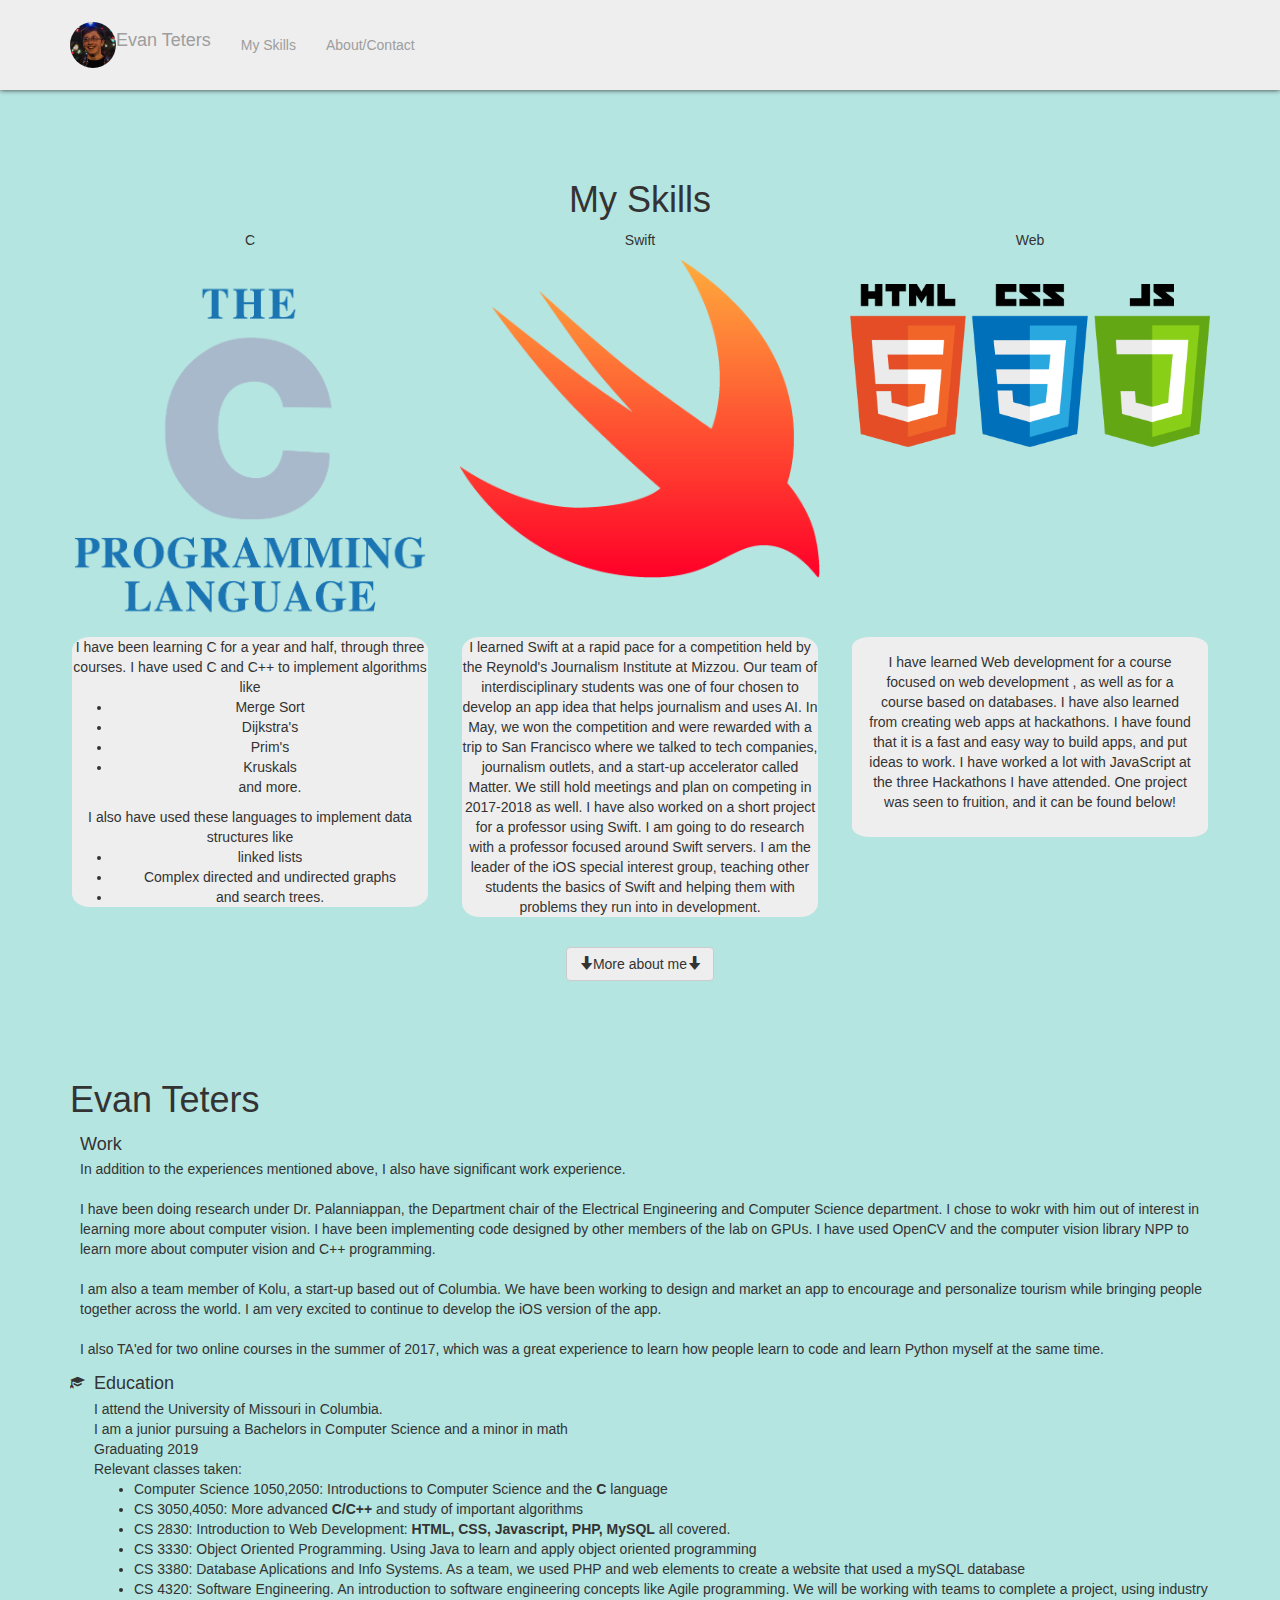
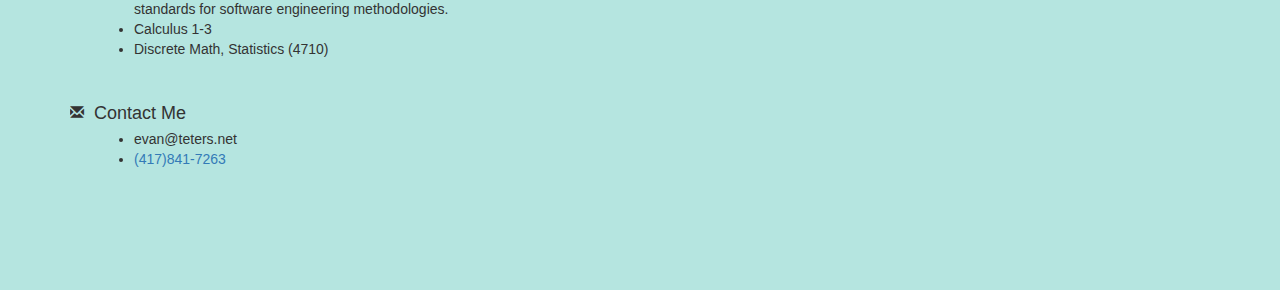
==== commit b1b23dcb: "added some br's" ====
--- a/index.html
+++ b/index.html
@@ -318,9 +318,9 @@
                       <div class="media-body">
                         <h4 class="media-heading">Work</h4>
                             In addition to the experiences mentioned above, I also have significant work experience.
-                          <br>I have been doing research under Dr. Palanniappan, the Department chair of the Electrical Engineering and Computer Science department. I chose to wokr with him out of interest in learning more about computer vision. I have been implementing code designed by other members of the lab on GPUs. I have used OpenCV and the computer vision library NPP to learn more about computer vision and C++ programming.
-                          <br>I am also a team member of Kolu, a start-up based out of Columbia. We have been working to design and market an app to encourage and personalize tourism while bringing people together across the world. I am very excited to continue to develop the iOS version of the app.
-                          <br>I also TA'ed for two online courses in the summer of 2017, which was a great experience to learn how people learn to code and learn Python myself at the same time.
+                          <br><br>I have been doing research under Dr. Palanniappan, the Department chair of the Electrical Engineering and Computer Science department. I chose to wokr with him out of interest in learning more about computer vision. I have been implementing code designed by other members of the lab on GPUs. I have used OpenCV and the computer vision library NPP to learn more about computer vision and C++ programming.
+                          <br><br>I am also a team member of Kolu, a start-up based out of Columbia. We have been working to design and market an app to encourage and personalize tourism while bringing people together across the world. I am very excited to continue to develop the iOS version of the app.
+                          <br><br>I also TA'ed for two online courses in the summer of 2017, which was a great experience to learn how people learn to code and learn Python myself at the same time.
 
 
 
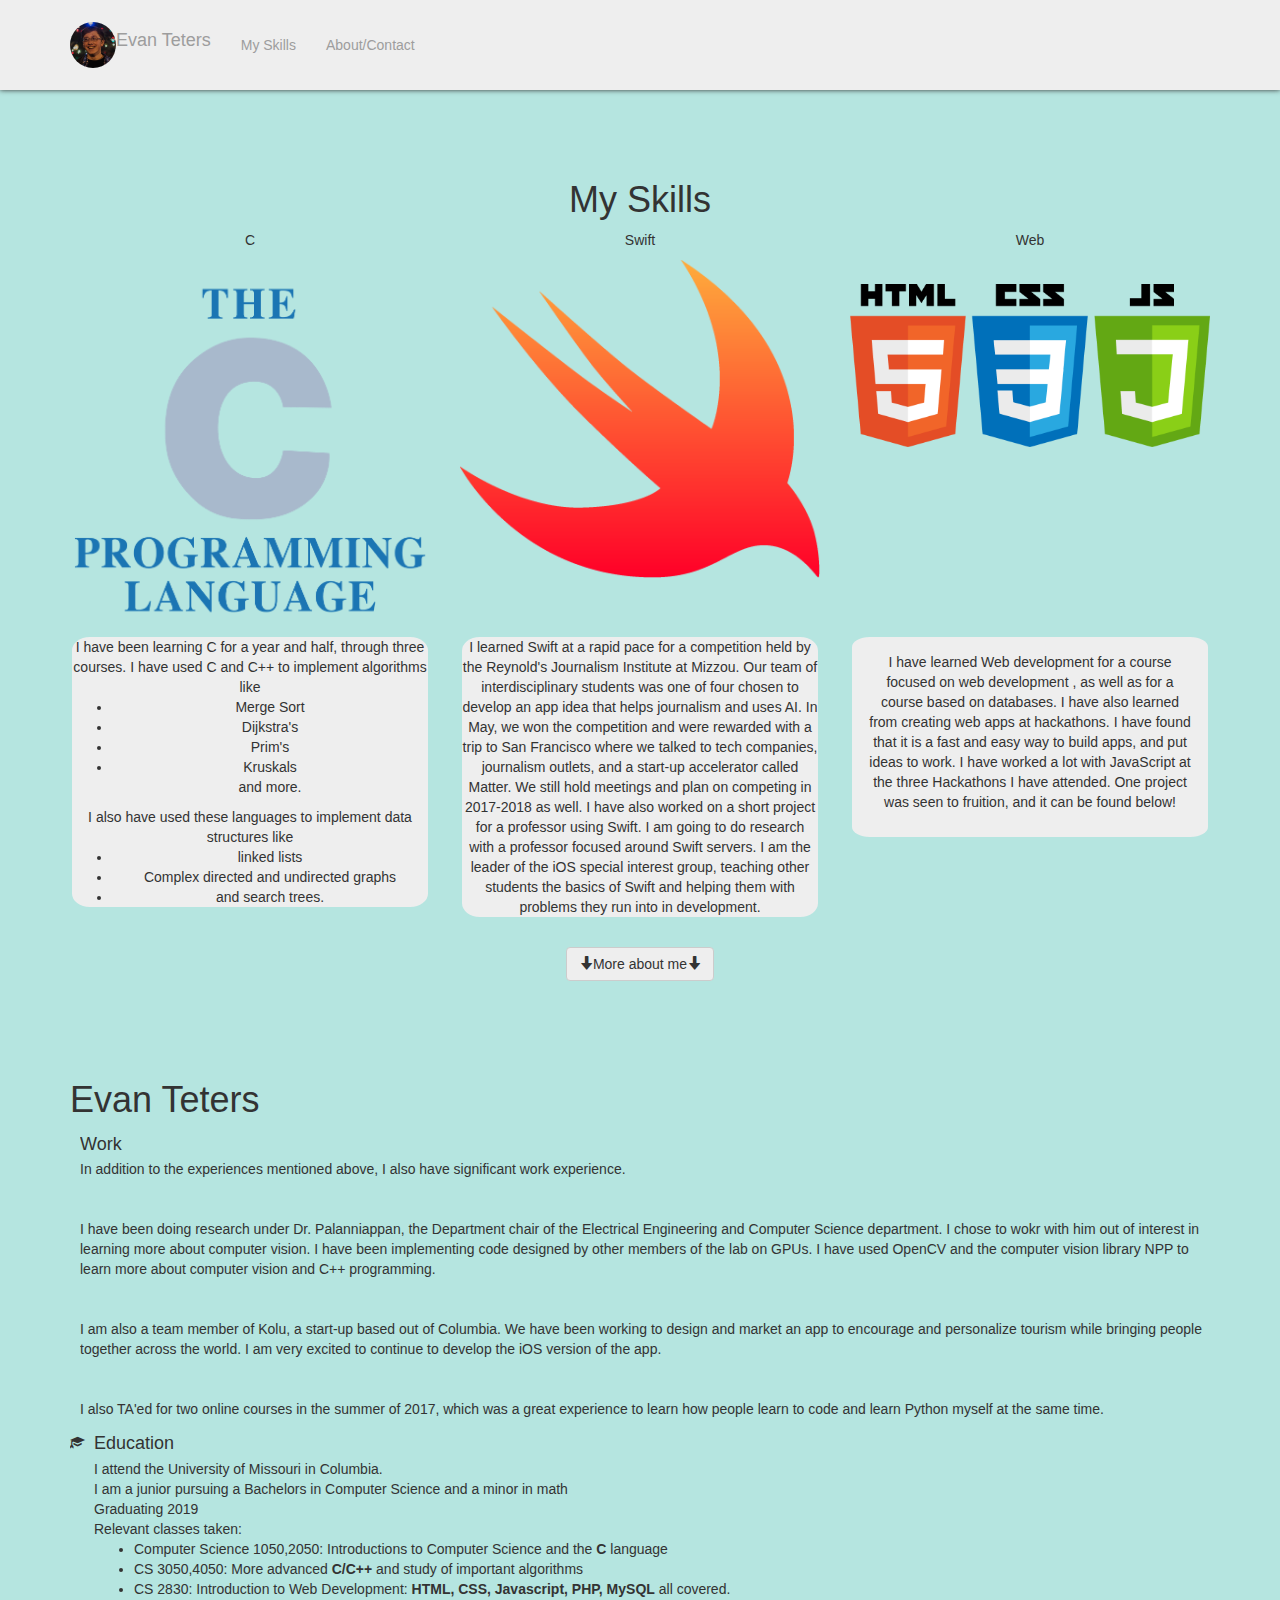
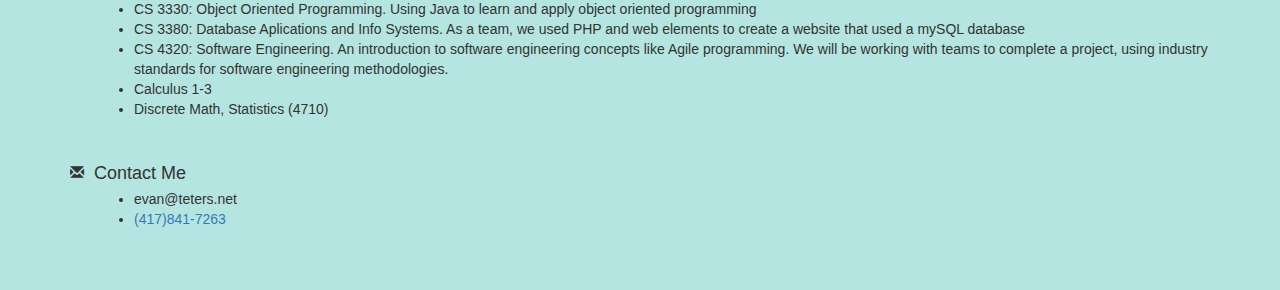
==== commit 83e2a1f6: "added some more br's" ====
--- a/index.html
+++ b/index.html
@@ -318,9 +318,9 @@
                       <div class="media-body">
                         <h4 class="media-heading">Work</h4>
                             In addition to the experiences mentioned above, I also have significant work experience.
-                          <br><br>I have been doing research under Dr. Palanniappan, the Department chair of the Electrical Engineering and Computer Science department. I chose to wokr with him out of interest in learning more about computer vision. I have been implementing code designed by other members of the lab on GPUs. I have used OpenCV and the computer vision library NPP to learn more about computer vision and C++ programming.
-                          <br><br>I am also a team member of Kolu, a start-up based out of Columbia. We have been working to design and market an app to encourage and personalize tourism while bringing people together across the world. I am very excited to continue to develop the iOS version of the app.
-                          <br><br>I also TA'ed for two online courses in the summer of 2017, which was a great experience to learn how people learn to code and learn Python myself at the same time.
+                          <br><br><br>I have been doing research under Dr. Palanniappan, the Department chair of the Electrical Engineering and Computer Science department. I chose to wokr with him out of interest in learning more about computer vision. I have been implementing code designed by other members of the lab on GPUs. I have used OpenCV and the computer vision library NPP to learn more about computer vision and C++ programming.
+                          <br><br><br>I am also a team member of Kolu, a start-up based out of Columbia. We have been working to design and market an app to encourage and personalize tourism while bringing people together across the world. I am very excited to continue to develop the iOS version of the app.
+                          <br><br><br>I also TA'ed for two online courses in the summer of 2017, which was a great experience to learn how people learn to code and learn Python myself at the same time.
 
 
 
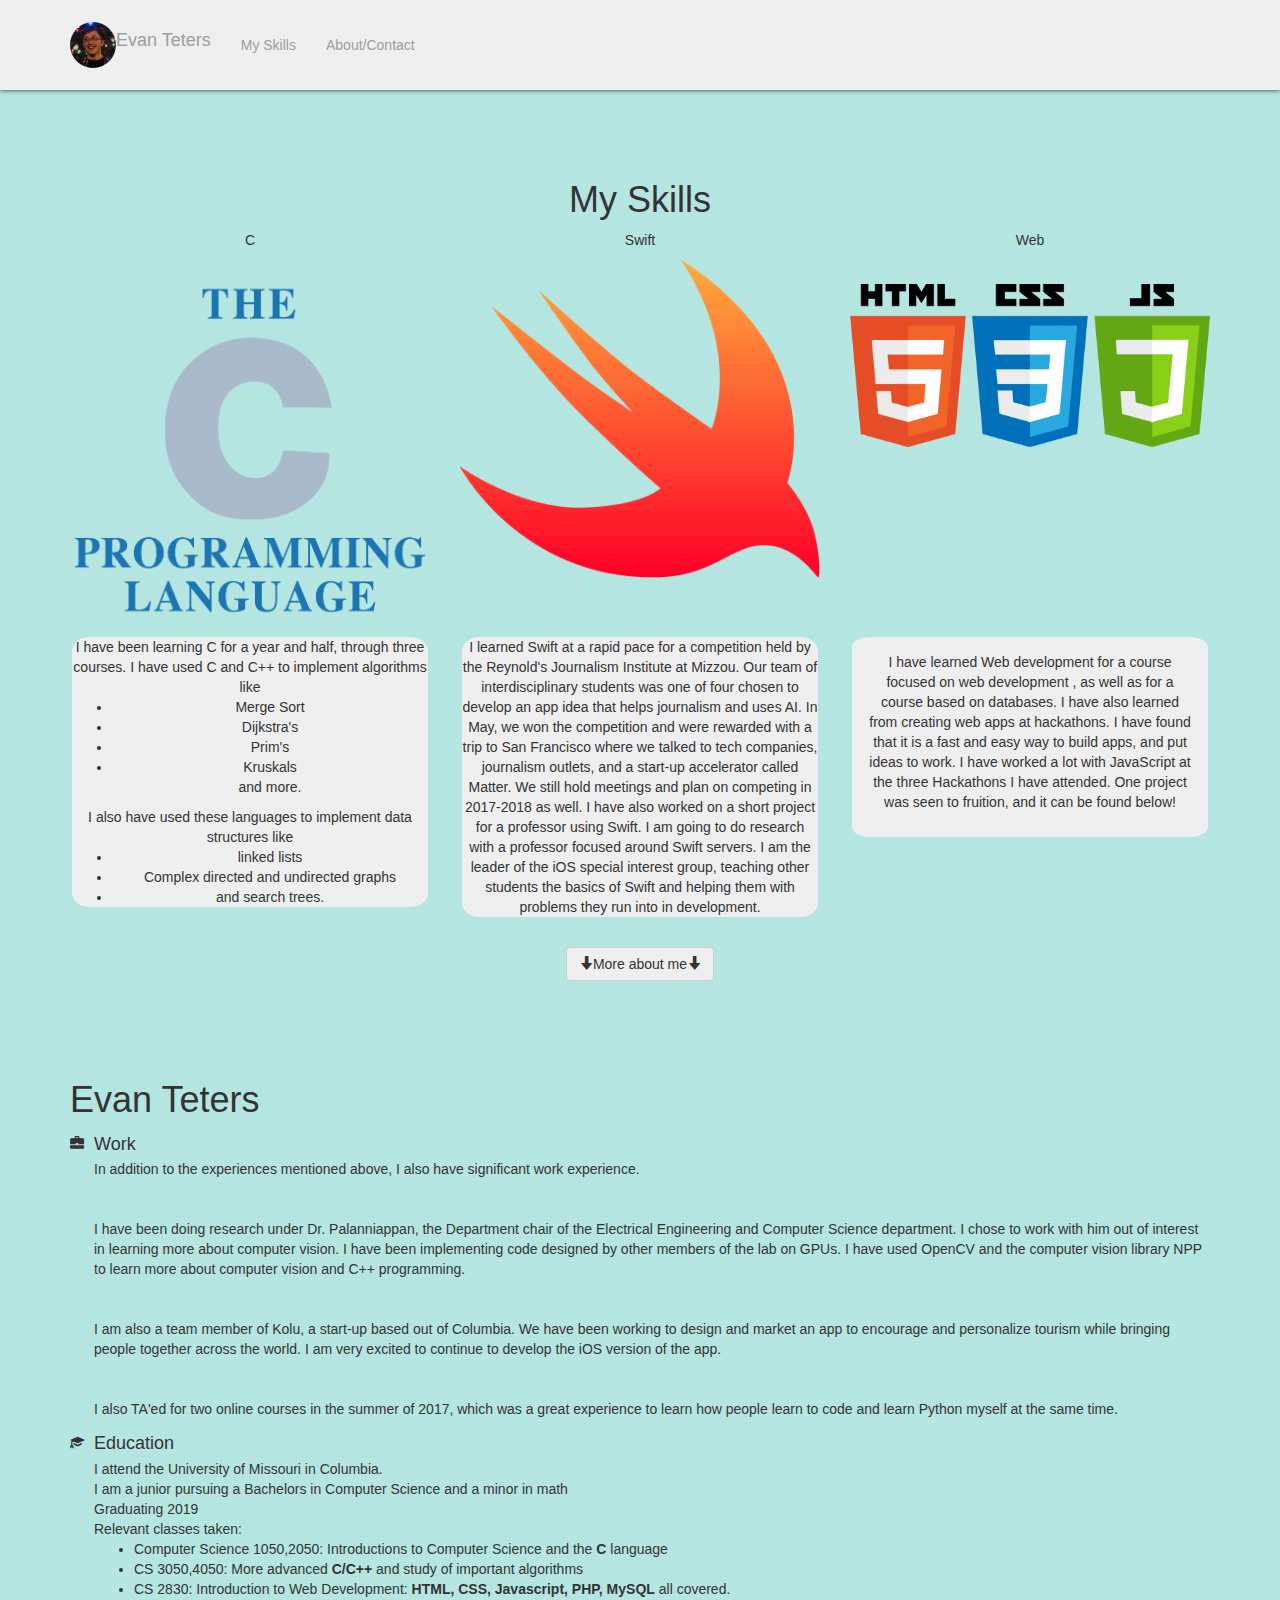
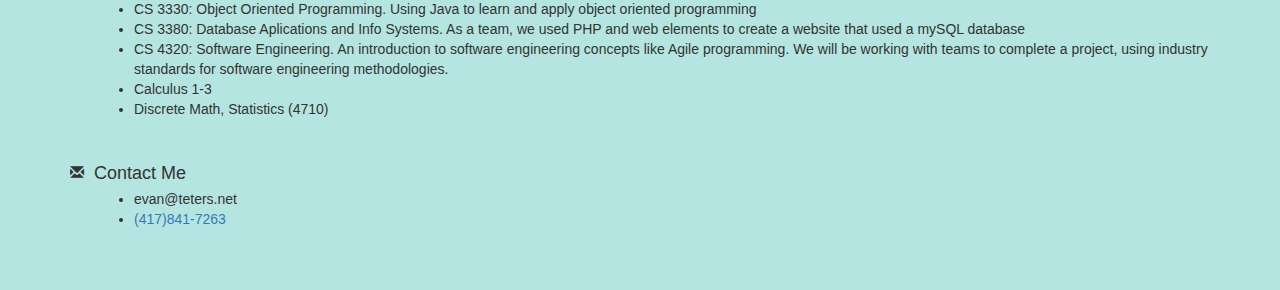
==== commit bd15d519: "small fixes" ====
--- a/index.html
+++ b/index.html
@@ -311,14 +311,14 @@
                     <div class="media">
                       <div class="media-left">
 
-                          <span class="media-object glyphicon glyphicon-work">
+                          <span class="media-object glyphicon glyphicon glyphicon-briefcase">
                           </span>
 
                       </div>
                       <div class="media-body">
                         <h4 class="media-heading">Work</h4>
                             In addition to the experiences mentioned above, I also have significant work experience.
-                          <br><br><br>I have been doing research under Dr. Palanniappan, the Department chair of the Electrical Engineering and Computer Science department. I chose to wokr with him out of interest in learning more about computer vision. I have been implementing code designed by other members of the lab on GPUs. I have used OpenCV and the computer vision library NPP to learn more about computer vision and C++ programming.
+                          <br><br><br>I have been doing research under Dr. Palanniappan, the Department chair of the Electrical Engineering and Computer Science department. I chose to work with him out of interest in learning more about computer vision. I have been implementing code designed by other members of the lab on GPUs. I have used OpenCV and the computer vision library NPP to learn more about computer vision and C++ programming.
                           <br><br><br>I am also a team member of Kolu, a start-up based out of Columbia. We have been working to design and market an app to encourage and personalize tourism while bringing people together across the world. I am very excited to continue to develop the iOS version of the app.
                           <br><br><br>I also TA'ed for two online courses in the summer of 2017, which was a great experience to learn how people learn to code and learn Python myself at the same time.
 
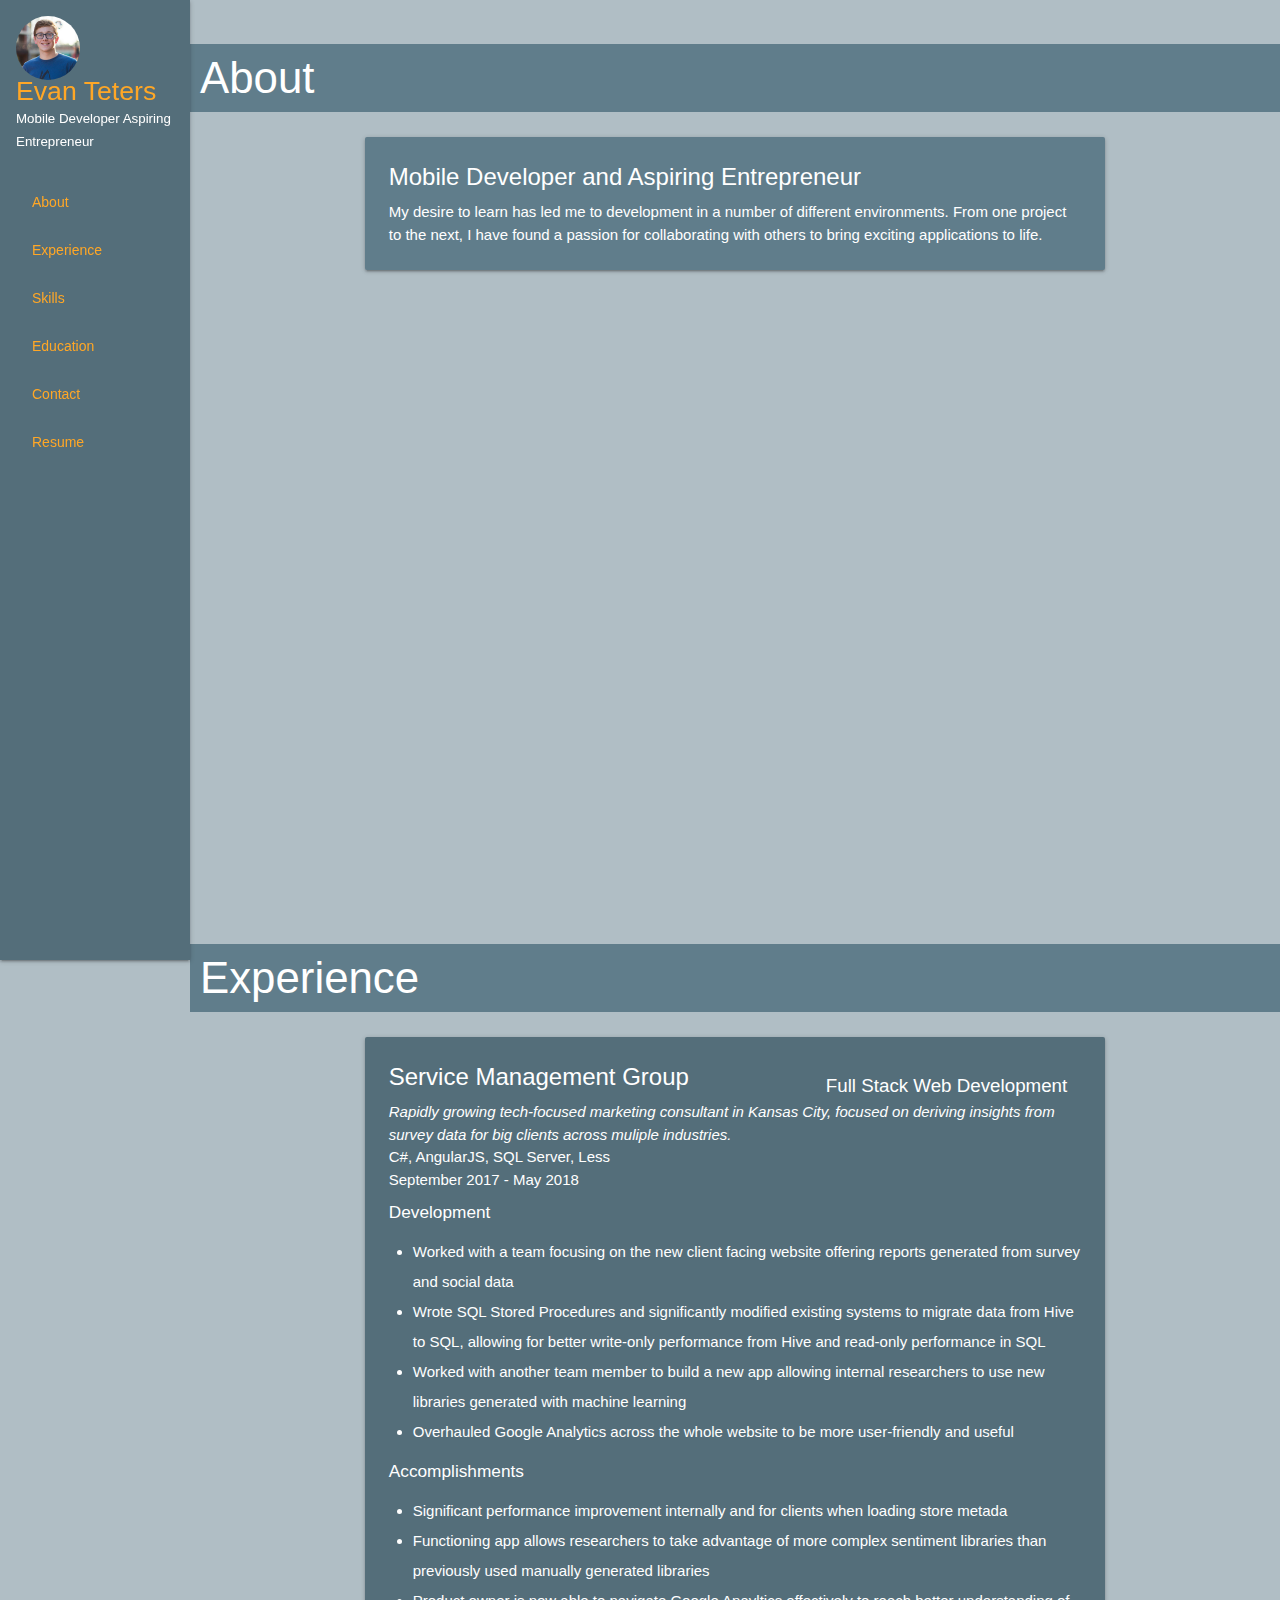
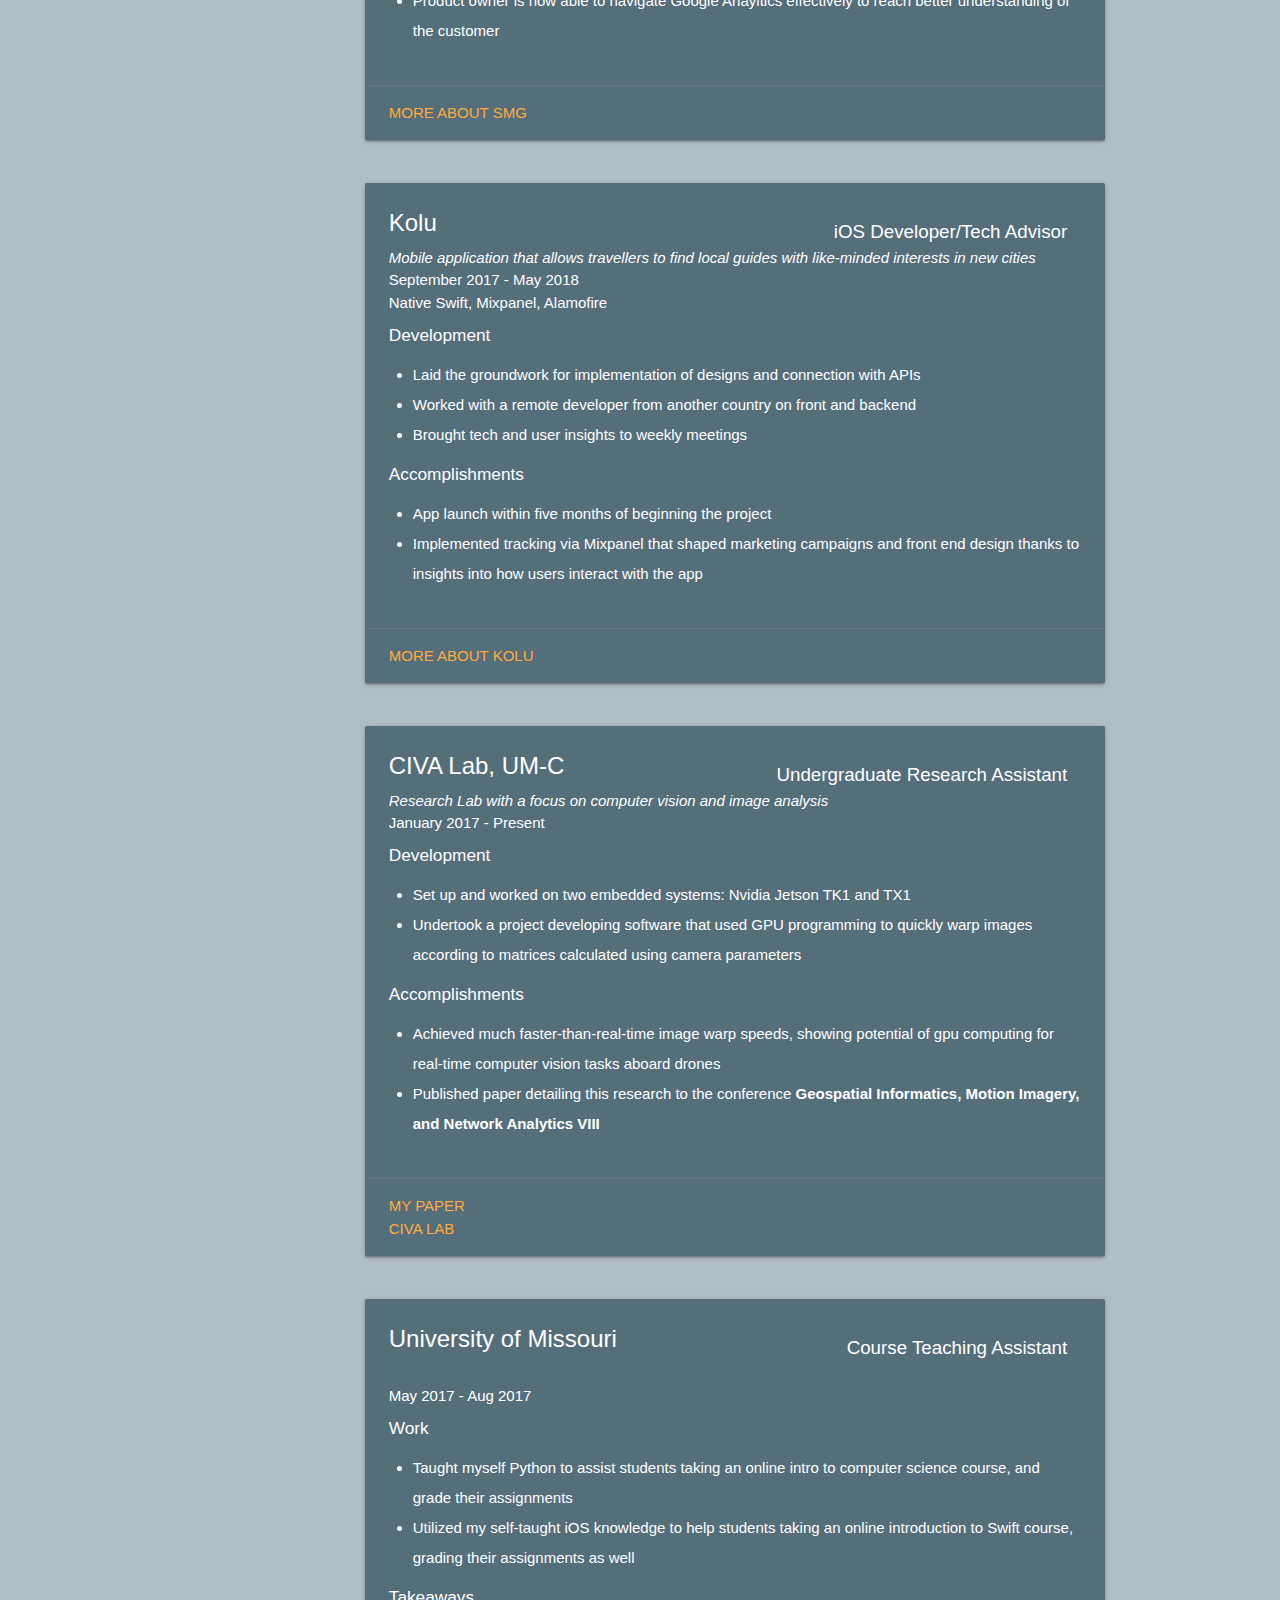
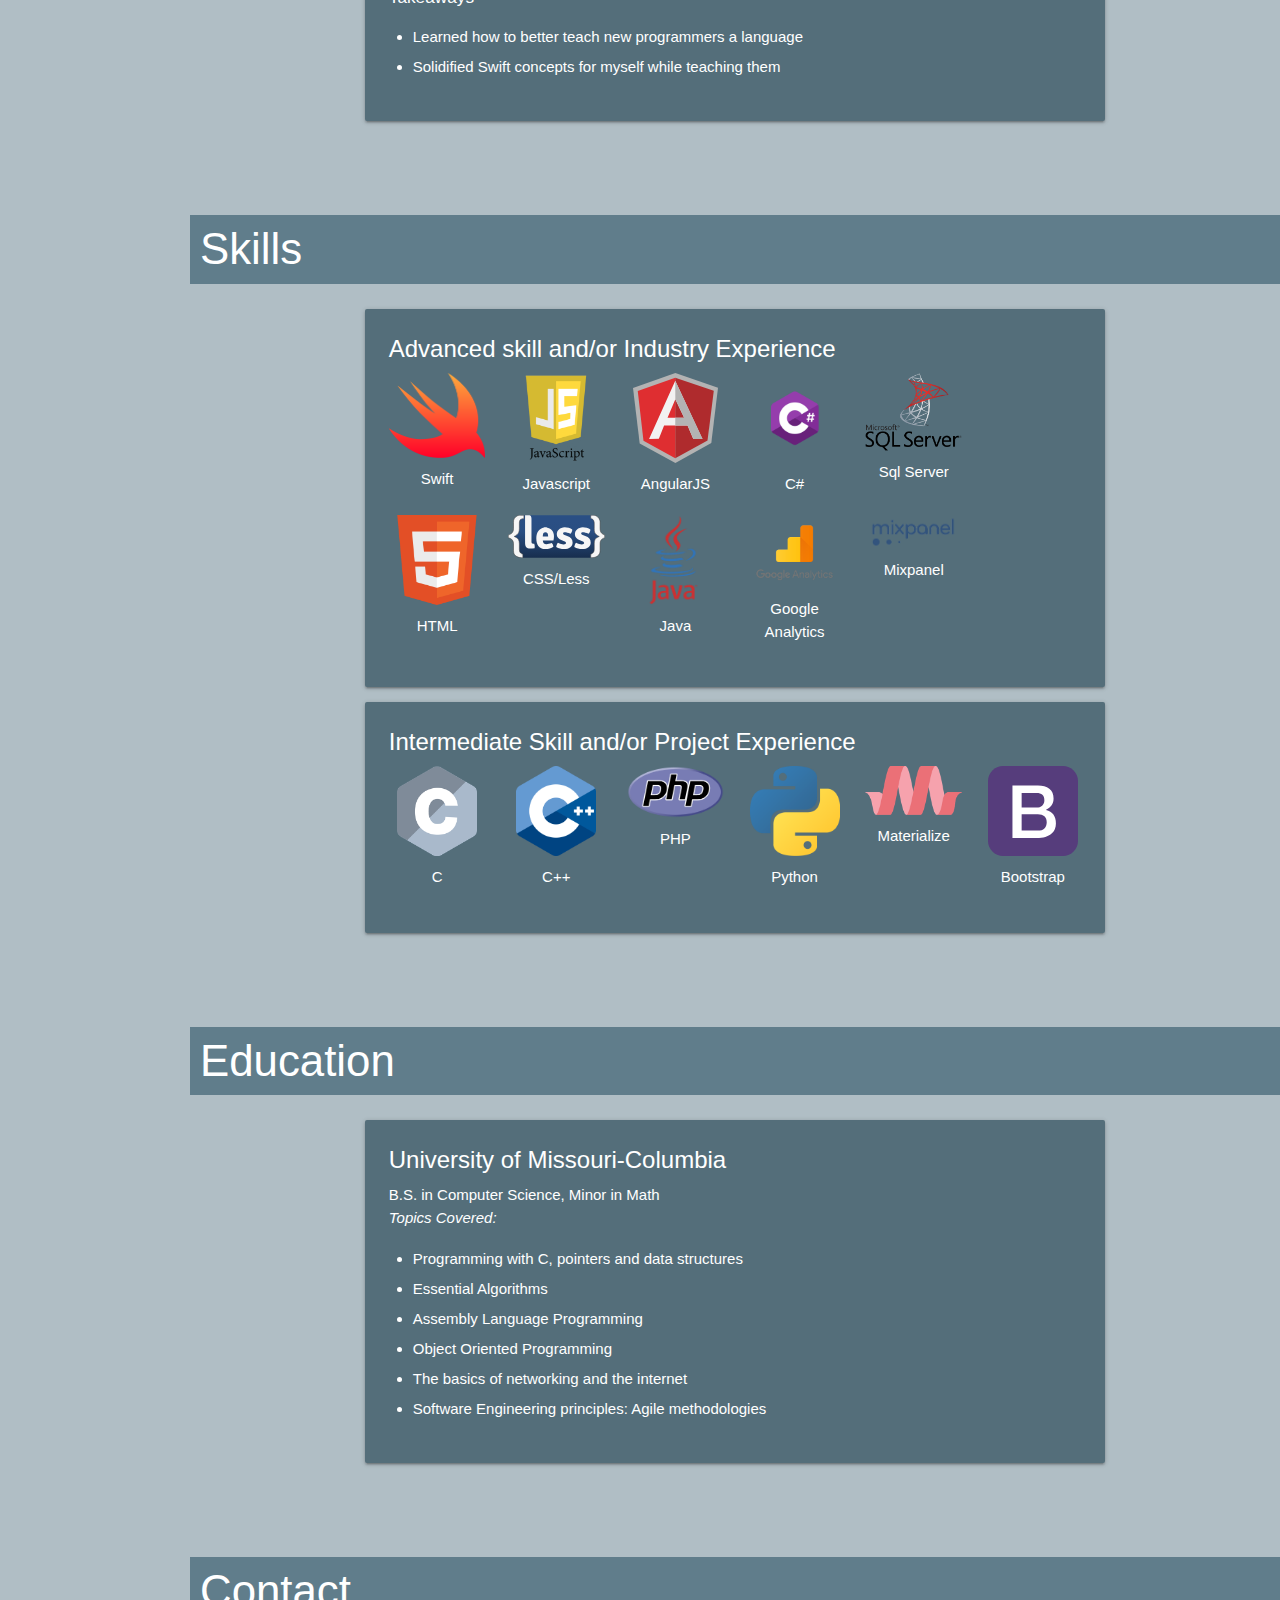
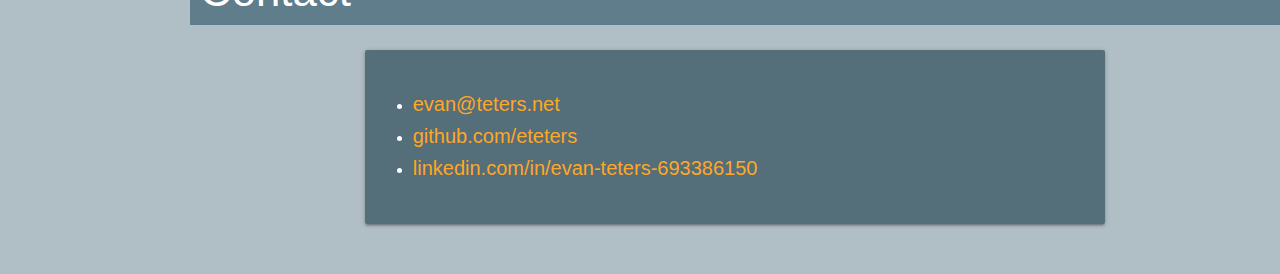
==== commit b9cb5b6d: "New website files initial commit" ====
--- a/index.html
+++ b/index.html
@@ -1,400 +1,326 @@
+<!DOCTYPE html>
+  <html>
+    <head>
+      <!--Import Google Icon Font-->
+      <link href="https://fonts.googleapis.com/icon?family=Material+Icons" rel="stylesheet">
+      <!--Import materialize.css-->
+<!-- Compiled and minified CSS -->
+        <link type="text/css" rel="stylesheet" href="css/materialize.min.css"  media="screen,projection"/>
+        <link type="text/css" rel="stylesheet" href="css/app.css" />
+        <!-- Compiled and minified JavaScript -->
+         <script type="text/javascript" src="https://code.jquery.com/jquery-3.2.1.min.js"></script>
+        <script type="text/javascript" src="js/materialize.min.js"></script>
 
-<html>
-<head>
-	<title>Evan Teters</title>
+        <script src="app.js"></script>
+        
+    
+      <!--Let browser know website is optimized for mobile-->
+      <meta name="viewport" content="width=device-width, initial-scale=1.0"/>
+        <script>
+      $(document).ready(function () {
+        $(".sidenav").sidenav();
+          $('.scrollspy').scrollSpy();
+      });
+    </script>
+    </head>
 
+    <body>
+       <nav class="hide-on-large-only z-depth-1 ">
+            <a href="#" data-target="nav-mobile" class="sidenav-trigger">
+                <i class="material-icons orange-text text-lighten-1">menu</i>
+            </a>
+            <div class="name-title">
+                <a id="name" href="#about" class="orange-text lighten-1">Evan Teters</a>
+                <span class="white-text light">Mobile Developer and Entrepreneur</span>
+            </div>
+        </nav>
+        
+        <ul id="nav-mobile" class="sidenav sidenav-fixed blue-grey darken-1">
+            <li>
+                <div class="user-view ">
+                  <a href=""><img class="circle responsive-img" src="img/evan%20photo.jpg"></a>
+                    <span class="navName orange-text text-lighten-1"><a href="#about">Evan Teters</a></span>
+                    <br>
+                  <span class="navTitle white-text">Mobile Developer Aspiring Entrepreneur</span>
+                </div>
+            </li>
+              <li><a class="waves-effect waves-orange" href="#about">About</a></li>
+              <li><a class="waves-effect waves-orange" href="#experience">Experience</a></li>
+              <li><a class="waves-effect waves-orange" href="#skills">Skills</a></li>
+<!--              <li><a href="#projects">Projects</a></li>-->
+              <li><a class="waves-effect waves-orange" href="#education">Education</a></li>
+              <li><a class="waves-effect waves-orange" href="#contact">Contact</a></li>
+              <li><a class="waves-effect waves-orange" href="#!">Resume</a></li>
+            </ul>
+        
+        
 
-    <meta http-equiv="X-UA-Compatible" content="IE=edge">
-    <meta name="viewport" content="width=device-width, initial-scale=1">
-    <meta name="description" content="">
-    <meta name="author" content="Evan Teters">
-
-    <!-- Bootstrap Core CSS -->
-    <link href="css/bootstrap.min.css" rel="stylesheet">
-
-    <!-- Scrolling Nav CSS-->
-    <link href="css/scrolling-nav.css" rel="stylesheet">
-    <!-- Custom CSS -->
-    <link href="app.css" rel="stylesheet" type="text/css">
-     <!-- jQuery Version 1.11.1 -->
-    <script src="js/jquery.js"></script>
-
-    <!-- Bootstrap Core JavaScript -->
-    <script src="js/bootstrap.min.js"></script>
-
-    <!--  Scrolling nav JS      -->
-    <script src="js/scrolling-nav.js"></script>
-    <script src="js/jquery.easing.min.js"></script>
-    <link href="https://fonts.googleapis.com/css?family=Aref+Ruqaa" rel="stylesheet">
-    <style>
-
-
-
-    </style>
-
-
-
-</head>
-    <body>
-
-    <!-- Navigation -->
-    <nav id="mainNav" class="navbar navbar-inverse navbar-fixed-top" role="navigation">
-        <div class="container">
-            <!-- Brand and toggle get grouped for better mobile display -->
-            <div class="navbar-header">
-                <button type="button" class="navbar-toggle" data-toggle="collapse" data-target="#bs-example-navbar-collapse-1">
-                    <span class="sr-only">Toggle navigation</span>
-                    <span class="icon-bar"></span>
-                    <span class="icon-bar"></span>
-                    <span class="icon-bar"></span>
-                </button>
-                <a class="navbar-brand page-scroll" href="#main">
-
-                    <img class="img-responsive img-circle" id="brand" alt="Evan" src="img/evan.jpg">    <p> Evan Teters</p>
-
-                </a>
+        <main class="blue-grey lighten-3">
+                <section id="about" class="section scrollspy full-height">
+                    <h3 class="page-title blue-grey"> About</h3>
+                    <div class="container ">
+                    <div class="row">
+                    <div class="col s12 m12">
+                      <div class="card blue-grey ">
+                        <div class="card-content white-text">
+                          <span class="card-title">Mobile Developer and Aspiring Entrepreneur</span>
+                          <p>My desire to learn has led me to development in a number of different environments. From one project to the next, I have found a passion for collaborating with others to bring exciting applications to life.  </p>
+                        </div>
+                      </div>
+                    </div>
+                    </div> 
+                    </div>
+                </section>
+                <section id="experience" class="section scrollspy">
+                    <h3 class="page-title blue-grey"> Experience</h3>
+                    <div class="container">
+                    <div class="row">
+                        <div class="col s12 m12">
+                            <div class="card blue-grey darken-1">
+                                <div class="card-content white-text">
+                                    <span class="card-title">Service Management Group</span>
+                                    <span class="role"> Full Stack Web Development </span>
+                                    <em>Rapidly growing tech-focused marketing consultant in Kansas City, focused on deriving insights from survey data for big clients across muliple industries.</em>
+                                    <br>
+                                    C#, AngularJS, SQL Server, Less <br>
+                                    September 2017 - May 2018 
+                                    <h6>Development</h6>
+                                    <ul>
+                                        <li>Worked with a team focusing on the new client facing website offering reports generated from survey and social data</li>
+                                        <li>Wrote SQL Stored Procedures and significantly modified existing systems to migrate data from Hive to SQL, allowing for better write-only performance from Hive and read-only performance in SQL</li>
+                                        <li>Worked with another team member to build a new app allowing internal researchers to use new libraries generated with machine learning</li>
+                                        <li>Overhauled Google Analytics across the whole website to be more user-friendly and useful</li>
+                                    </ul> 
+                                    <h6>Accomplishments</h6>
+                                    <ul>
+                                        <li>Significant performance improvement internally and for clients when loading store metada</li>
+                                        <li>Functioning app allows researchers to take advantage of more complex sentiment libraries than previously used manually generated libraries</li>
+                                        <li>Product owner is now able to navigate Google Anayltics effectively to reach better understanding of the customer</li>
+                                    </ul>
+                                </div>
+                                <div class="card-action">
+                                    <a href="https://www.smg.com/">More About SMG</a>
+                                    
+                                </div>
+                            </div>
+                        </div>
+                    </div> 
+                    
+                    <div class="row">
+                        <div class="col s12 m12">
+                            <div class="card blue-grey darken-1">
+                                <div class="card-content white-text">
+                                    <span class="card-title">Kolu</span>
+                                    <span class="role">iOS Developer/Tech Advisor</span>
+                                    <em>Mobile application that allows travellers to find local guides with like-minded interests in new cities</em>
+                                    <br>
+                                    <span class="white-text">September 2017 - May 2018</span>
+                                    <br>Native Swift, Mixpanel, Alamofire
+                                    <h6>Development</h6>
+                                    <ul>
+                                        <li>Laid the groundwork for implementation of designs and connection with APIs</li><li>Worked with a remote developer from another country on front and backend</li>
+                                        <li>Brought tech and user insights to weekly meetings</li>
+                                    </ul> 
+                                    <h6>Accomplishments</h6>
+                                    <ul>
+                                        <li>App launch within five months of beginning the project</li>
+                                        <li>Implemented tracking via Mixpanel that shaped marketing campaigns and front end design thanks to insights into how users interact with the app</li>
+                                    </ul>
+                                </div>
+                                <div class="card-action">
+                                    <a href="koluapp.com">More About Kolu</a>
+                                    
+                                </div>
+                            </div>
+                        </div>
+                    </div> 
+                    <div class="row">
+                        <div class="col s12 m12">
+                            <div class="card blue-grey darken-1">
+                                <div class="card-content white-text">
+                                    <span class="card-title">CIVA Lab, UM-C</span>
+                                    <span class="role">Undergraduate Research Assistant</span>
+                                    <em>Research Lab with a focus on computer vision and image analysis</em>
+                                    <br>
+                                    <span class="white-text">January 2017 - Present</span>
+                                    <h6>Development</h6>
+                                    <ul>
+                                        <li>Set up and worked on two embedded systems: Nvidia Jetson TK1 and TX1</li><li>Undertook a project developing software that used GPU programming to quickly warp images according to matrices calculated using camera parameters</li>
+                                    </ul> 
+                                    <h6>Accomplishments</h6>
+                                    <ul>
+                                        <li>Achieved much faster-than-real-time image warp speeds, showing potential of gpu computing for real-time computer vision tasks aboard drones</li>
+                                        <li>Published paper detailing this research to the conference <b>Geospatial Informatics, Motion Imagery, and Network Analytics VIII</b></li>
+                                    </ul>
+                                </div>
+                                <div class="card-action">
+                                    <a href="https://www.spiedigitallibrary.org/conference-proceedings-of-spie/10645/106450H/Real-time-geoprojection-and-stabilization-on-airborne-GPU-enabled-embedded/10.1117/12.2309796.short?SSO=1&tab=ArticleLink">My Paper</a>
+                                    <br>
+                                    <a href="http://cell.missouri.edu/">CIVA Lab</a>
+                                </div>
+                            </div>
+                        </div>
+                    </div> 
+                    <div class="row">
+                        <div class="col s12 m12">
+                            <div class="card blue-grey darken-1">
+                                <div class="card-content white-text">
+                                    <span class="card-title">University of Missouri</span>
+                                    <span class="role">Course Teaching Assistant</span>
+                                    <em></em>
+                                    <br>
+                                    <span class="white-text">May 2017 - Aug 2017</span>
+                                    <h6>Work</h6>
+                                    <ul>
+                                        <li>Taught myself Python to assist students taking an online intro to computer science course, and grade their assignments</li>
+                                        <li>Utilized my self-taught iOS knowledge to help students taking an online introduction to Swift course, grading their assignments as well </li>
+                                    </ul> 
+                                    <h6>Takeaways</h6>
+                                    <ul>
+                                        <li>Learned how to better teach new programmers a language</li>
+                                        <li>Solidified Swift concepts for myself while teaching them</li>
+                                    </ul>
+                                </div>
+                                
+                            </div>
+                        </div>
+                    </div> 
+                    </div>
+                </section>
+                
+                <section id="skills" class="section scrollspy">
+                    <h3 class="page-title blue-grey"> Skills</h3>
+                    <div class="container">
+                    <div class="row">
+                    <div class="col s12 m12 white-text">
+                      <div class="card blue-grey darken-1">
+                        <div class="card-content white-text">
+                            <span class="card-title">Advanced skill and/or Industry Experience</span>
+                              <div class="row text-center">
+                                <div class="col s4 m2"><img alt="" src="/img/swift2.png" class="responsive-img">Swift</div>
+                                <div class="col s4 m2"><img alt="" src="/img/js.png" class="responsive-img">Javascript</div>
+                                <div class="col s4 m2"><img alt="" src="/img/angular.svg" class="responsive-img">AngularJS</div>
+                                <div class="col s4 m2"><img alt="" src="/img/csharp.png" class="responsive-img">C#</div>
+                                <div class="col s4 m2"><img alt="" src="/img/sqlserver.png" class="responsive-img">Sql Server</div>
+                              </div>
+                            <div class="row text-center">
+                                <div class="col s4 m2"><img alt="" src="/img/html5.png" class="responsive-img">HTML</div>
+                                <div class="col s4 m2"><img alt="" src="/img/less.svg" class="responsive-img"><span class="">CSS/Less</span></div>
+                                <div class="col s4 m2"><img alt="" src="/img/java.png" class="responsive-img">Java</div>
+                                <div class="col s4 m2"><img alt="" src="/img/ga.png" class="responsive-img">Google Analytics</div>
+                                <div class="col s4 m2"><img alt="" src="/img/mixpanel.png" class="responsive-img">Mixpanel</div>
+                            </div>
+                      </div>  
+                    </div> 
+                        <div class="card blue-grey darken-1">
+                                <div class="card-content white-text">
+                                    <span class="card-title">Intermediate Skill and/or Project Experience</span>
+                                    <div class="row text-center">
+                                        <div class="col s4 m2"><img alt="" src="/img/c.png" class="responsive-img">C</div>
+                                        <div class="col s4 m2"><img alt="" src="/img/cpp.png" class="responsive-img">C++</div>
+                                        <div class="col s4 m2"><img alt="" src="/img/php.png" class="responsive-img">PHP</div>
+                                        <div class="col s4 m2"><img alt="" src="/img/python.png" class="responsive-img">Python</div>
+                                        <div class="col s4 m2"><img alt="" src="/img/materialize.png" class="responsive-img">Materialize</div>
+                                        <div class="col s4 m2"><img alt="" src="/img/bootstrap.svg" class="responsive-img">Bootstrap</div>
+                                    </div>
+                            </div>
+                        </div>
+                </div> 
             </div>
-            <!-- Collect the nav links, forms, and other content for toggling -->
-            <div class="collapse navbar-collapse" id="bs-example-navbar-collapse-1">
-                <ul class="nav navbar-nav">
-                     <li>
-                        <a class="page-scroll" href="#work">My Skills</a>
-                    </li>
-<!--
-                    <li>
-                        <a class="page-scroll" href="#creative">Creativity</a>
-                    </li>
--->
-                    <li>
-                        <a class="page-scroll" href="#about">About/Contact</a>
-                    </li>
-<!--
-                    <li id="excusifyTab">
-                        <a  href="" target="_blank"> Excusify</a>
-                    </li>
--->
-
-                </ul>
-            </div>
-            <!-- /.navbar-collapse -->
-        </div>
-        <!-- /.container -->
-    </nav>
-
-    <!-- Page Content -->
-  <!--  <div class="container">
-        <section id="main">
-            <div class="row">
-                <div class="col-lg-12 text-center">
-                    <h1>Who am I?</h1>
-
-
-                    <div id="carousel" class="jumbotron carousel slide" data-ride="carousel" data-interval="2500">
-                          <!-- Indicators -->
-<!--
-                          <ol class="carousel-indicators">
-                            <li data-target="#carousel" data-slide-to="0" class="active"></li>
-                            <li data-target="#carousel" data-slide-to="1"></li>
-                            <li data-target="#carousel" data-slide-to="2"></li>
-                          </ol>
-
-                           Wrapper for slides
-                          <div class="carousel-inner">
-                            <div class="item active">
-                              <h1>I am Evan</h1>
-
-                            </div>
-                            <div class="item">
-                              <h1>I am Curious</h1>
-
-                            </div>
-                            <div class="item">
-                              <h1>I am Creative</h1>
-
-                            </div>
-                          </div>
-
-
-                          <!-- Controls -->
-<!--                          <a class="left carousel-control" href="#carousel" role="button" data-slide="prev">-->
-<!--                            <span class="glyphicon glyphicon-chevron-left"></span>-->
-<!--
-                          </a>
-                          <a class="right carousel-control" href="#carousel" role="button" data-slide="next">
--->
-<!--                            <span class="glyphicon glyphicon-chevron-right"></span>-->
-<!--                          </a>-->
-<!--                        </div>  Carousel -->
-
-<!--                </div>-->
-        <!--  /ROW-->
-<!--            </div>-->
-<!--
-            <div class="row">
-
-                <div class="col-xs-6 col-xs-offset-3 text-center">
-
-                    <a class="btn btn-default page-scroll" href="#work"><span class="glyphicon glyphicon-arrow-down"></span>Find Out more!<span class="glyphicon glyphicon-arrow-down"></span></a>
-
-                </div>
-
-            </div>
--->
-<!--        /Section    -->
-        </section>
-
-<!--        /container-->
-    </div> -->
-<!--        SKILLS SECTION-->
-        <div class="container">
-
-        <!-- /.row -->
-
-            <section id="work">
-                <div class="row">
-
-                    <div class="col-lg-12 text-center">
-                    <h1>My Skills</h1>
-
-                    </div>
-
-                </div>
-
-
-                <div class="row text-center">
-
-                    <div class="col-sm-4">
-
-                            <div class="skills-box" id="clang">
-
-                                <p>C</p>
-                                <div class="holdpic">
-                                    <img class="icon" src="img/clang.png" alt="The C Language">
-                                </div>
-
-                                <div class=" info">
-                                    <div  id="cinfo">
-                                                I have been learning C for a year and half, through three courses. I have used C and C++ to implement algorithms like <ul><li>Merge Sort</li><li>Dijkstra's</li><li>Prim's</li><li>Kruskals</li> and more.</ul>I also have used these languages to implement data structures like <ul><li>linked lists</li><li>Complex directed and undirected graphs</li><li>and search trees.</li></ul>
-                                    </div>
-                                </div>
-
-                            </div>
-                    </div>
-
-                    <div class="col-sm-4 ">
-
-                        <div id="swift" class="skills-box" >
-
-                            <p>Swift</p>
-                            <div class="holdpic">
-                                <img class="icon" src="img/swift2.png" alt="Swift">
-                            </div>
-                            <div class=" info">
-                                <div  id="swiftinfo">
-                                    <p>
-                                    I learned Swift at a rapid pace for a competition held by the Reynold's Journalism Institute at Mizzou. Our team of interdisciplinary students was one of four chosen to develop an app idea that helps journalism and uses AI. In May, we won the competition and were rewarded with a trip to San Francisco where we talked to tech companies, journalism outlets, and a start-up accelerator called Matter. We still hold meetings and plan on competing in 2017-2018 as well.
-                                    I have also worked on a short project for a professor using Swift. I am going to do research with a professor focused around Swift servers.
-                                    I am the leader of the iOS special interest group, teaching other students the basics of Swift and helping them with problems they run into in development.
-
-                                    </p>
-<!--                                            <p>I am learning Swift at a rapid pace so for a competition being held by the Renold's Journalism Institute at Mizzou. <a href=" https://www.rjionline.org/stories/four-teams-tap-ai-in-10th-annual-rji-student-competition" target="_blank">Here is an article about the competition. </a> My team was one of four interdisciplinary teams chosen to develop an app to present in May.</p>-->
-                                </div>
-                            </div>
-                        </div>
-
-
-                    </div>
-                    <div class="col-sm-4">
-                        <div class="skills-box" id="web" >
-
-                            <p>Web</p>
-                            <div class="holdpic">
-                                <img class="icon" src="img/webstuff.png"  alt="HTML, CSS, JS">
-
-                            </div>
-                            <div class=" info">
-                                <div class=" panel-body" id="webinfo">
-                                            <p>I have learned Web development for a course focused on  web development , as well as for a course based on databases. I have also learned from creating web apps at hackathons. I have found that it is a fast and easy way to build apps, and put ideas to work. I have worked a lot with JavaScript at the three Hackathons I have attended. One project was seen to fruition, and it can be found below!</p>
-                                </div>
-
-                            </div>
-                        </div>
-                    </div>
-
-                </div>
-                <div class="row text-left">
-
-
-
-
-                </div>
-<!--
-                <div class="row text-center">
-                    <div class="col-xs-12">
-                        <a  id="excButton"class="btn btn-default" href="Excusify/excuso.html" target="_blank"><h1>Click Here to go to my hackathon project, Excusify</h1></a>
-                    </div>
-                </div>
--->
-                <div class="row text-center">
-                    <div class="col-xs-12">
-                        <br>
-                        <a class="btn btn-default page-scroll" href="#about"><span class="glyphicon glyphicon-arrow-down"></span>More about me<span class="glyphicon glyphicon-arrow-down"></span></a>
-
-                    </div>
-
-                </div>
-
-
-            </section>
-
-
-<!--
-        <section id="creative">
-            <div class="row">
-                <div>
-                    <div class="col-xs-12">
-                        <h1 id="creativeTitle">Creative Endeavors</h1>
-                    </div>
-
-                </div>
-            </div>
-            <div class="row">
-                <div class="col-xs-12 text-center">
-                    <div class="panel panel-default">
-                        <a data-toggle="collapse" href="#vid">
-                            <div class="panel-heading"><h3 class="panel-title">High School Senior Year IB Film project</h3></div>
-                        </a>
-                        <div id="vid" class="collapse panel-body">
-                            <div>
-                            <p>For my final film in my high school IB Film class, I worked with three others in a group to come up with something powerful and unique. I did all of the editing for this film, and I am fairly proud of how it turned out, especially considering how challenging it was to work with the music. </p>
-
-                            </div>
-
-                            <div  class="embed-responsive embed-responsive-16by9">
-                                <iframe class="embed-responsive-item" src="https://www.youtube.com/embed/LLSRBaCcx2A" allowfullscreen></iframe>
-                            </div>
-                        </div>
-
-
-                        <a id="mapclick" data-toggle="collapse" href="#dnd">
-                            <div class="panel-heading"><h3 class="panel-title">Dungeons & Dragons</h3></div>
-                        </a>
-                        <div id="dnd" class="collapse panel-body">
-
-                            <p>I run a dungeons and dragons game with my friends, creating a story and world for them to interact with. This is the map I made for them. They currently reside On the coast of Serikholm, the norse-styled nation of the north. I have written a lot of story and lore, and every time we play requires a lot of preparation.</p>
-
-                            <img id="map" class="img-responsive img-rounded center-block" src="img/world.jpg" alt="The World">
-
-
-
-                        </div>
-
-                    </div>
-
-                </div>
-            </div>
-            <div class="row text-center">
-                    <div class="col-xs-12">
-
-                        <a class="btn btn-default page-scroll" href="#about"><span class="glyphicon glyphicon-arrow-down"></span>More about me<span class="glyphicon glyphicon-arrow-down"></span></a>
-
-                    </div>
-
-                </div>
-
-        </section>
--->
-        <section id="about">
-            <div class="row">
-                <div class="col-lg-12">
-                    <h1>Evan Teters</h1>
-                    <div class="media">
-                      <div class="media-left">
-
-                          <span class="media-object glyphicon glyphicon glyphicon-briefcase">
-                          </span>
-
-                      </div>
-                      <div class="media-body">
-                        <h4 class="media-heading">Work</h4>
-                            In addition to the experiences mentioned above, I also have significant work experience.
-                          <br><br><br>I have been doing research under Dr. Palanniappan, the Department chair of the Electrical Engineering and Computer Science department. I chose to work with him out of interest in learning more about computer vision. I have been implementing code designed by other members of the lab on GPUs. I have used OpenCV and the computer vision library NPP to learn more about computer vision and C++ programming.
-                          <br><br><br>I am also a team member of Kolu, a start-up based out of Columbia. We have been working to design and market an app to encourage and personalize tourism while bringing people together across the world. I am very excited to continue to develop the iOS version of the app.
-                          <br><br><br>I also TA'ed for two online courses in the summer of 2017, which was a great experience to learn how people learn to code and learn Python myself at the same time.
-
-
-
-
-
-                      </div>
-                    </div>
-
-
-<!--                    EDUCATION -->
-                    <div class="media">
-                      <div class="media-left">
-
-                          <span class="media-object glyphicon glyphicon-education">
-                          </span>
-
-                      </div>
-                      <div class="media-body">
-                        <h4 class="media-heading">Education</h4>
-                            I attend the University of Missouri in Columbia.
-                          <br>I am a junior pursuing a Bachelors in Computer Science and a minor in math
-                          <br>Graduating 2019
-                          <br>Relevant classes taken:
-                          <ul>
-                            <li>Computer Science 1050,2050: Introductions to Computer Science and the <b>C</b> language</li>
-                            <li>CS 3050,4050: More advanced <b>C/C++</b> and study of important algorithms</li>
-                            <li>CS 2830: Introduction to Web Development: <b>HTML, CSS, Javascript, PHP, MySQL</b> all covered.
-                            </li>
-                              <li>CS 3330: Object Oriented Programming. Using Java to learn and apply object oriented programming</li>
-                              <li>CS 3380: Database Aplications and Info Systems. As a team, we used PHP and web elements to create a website that used a mySQL database</li>
-                              <li>CS 4320: Software Engineering. An introduction to software engineering concepts like Agile programming. We will be working with teams to complete a project, using industry standards for software engineering methodologies. </li>
-                            <li>Calculus 1-3</li>
-                              <li>Discrete Math, Statistics (4710)</li>
-                          </ul>
-                          <br>
-<!--                          Relevant classes I am taking now:-->
-
-
-
-
-
-                      </div>
-                    </div>
-<!--             ~~~~~~~~~~~~CONTACT INFO ~~~~~~~~~~   -->
-                  <div class="media">
-                      <div class="media-left">
-
-                          <span class="media-object glyphicon glyphicon-envelope">
-                          </span>
-
-                      </div>
-                      <div class="media-body">
-                        <h4 class="media-heading">Contact Me</h4>
-                            <ul>
-
-                                <li>evan@teters.net</li>
-                                <li><a href="tel:417-841-7263">(417)841-7263</a></li>
-
-
-                          </ul>
-                      </div>
-                    </div>
-
-                </div>
             </div>
         </section>
-        <!-- /.row -->
+<!--
+            
+                <section id="projects" class="section scrollspy">
+                    <h3 class="page-title blue-grey"> Projects</h3>
+                    <div class="container">
+                    <div class="row">
+                    <div class="col s12 m12">
+                      <div class="card blue-grey darken-1">
+                        <div class="card-content white-text">
+                            <span class="card-title">Informator</span>
+                            <span class="role"> iOS Development & Business Strategy</span>
+                          <em></em>
+                        </div>
+                      </div>
+                    </div>
+                    </div> 
+                    <div class="row">
+                    <div class="col s12 m12">
+                      <div class="card blue-grey darken-1">
+                        <div class="card-content white-text">
+                            <span class="card-title">Excusify</span>
+                            <span class="role"> Web Development</span>
+                        </div>
+                        <div class="card-action">
+                            <a href="#">Link to Excusify</a>
+                        </div>
+                      </div>
+                    </div>
+                    </div> 
+                    <div class="row">
+                    <div class="col s12 m12">
+                      <div class="card blue-grey darken-1">
+                        <div class="card-content white-text">
+                            <span class="card-title">Surf</span>
+                            <span class="role">Business Strategy</span>
+                        </div>
+                        
+                      </div>
+                    </div>
+                    </div>
+                    </div>
+                </section> 
+-->
+                
+                <section id="education" class="section scrollspy">
+                    <h3 class="page-title blue-grey"> Education</h3>
+                    <div class="container">
+                    <div class="row">
+                    <div class="col s12 m12">
+                      <div class="card blue-grey darken-1">
+                        <div class="card-content white-text">
+                            <span class="card-title">University of Missouri-Columbia</span>
+                            B.S. in Computer Science, Minor in Math
+                          <br><em>Topics Covered:</em>
+                            <ul>
+                                <li>Programming with C, pointers and data structures</li>
+                                <li>Essential Algorithms</li>
+                                <li>Assembly Language Programming</li>
+                                <li>Object Oriented Programming</li>
+                                <li>The basics of networking and the internet</li>
+                                <li>Software Engineering principles: Agile methodologies</li>
+                            </ul>
+                        </div>
+                      </div>
+                    </div>
+                    </div> 
+                    </div>
+                </section>
+              
+                <section id="contact" class="section scrollspy">
+                    <h3 class="page-title blue-grey"> Contact</h3>
+                    <div class="container">
+                    <div class="row">
+                    <div class="col s12 m12">
+                      <div class="card blue-grey darken-1">
+                        <div class="card-content white-text">
+                            
+                            <ul>
+                                <li><a href="mailto:evan@teters.net">evan@teters.net</a></li>
+                                <li><a href="https://github.com/eteters">github.com/eteters</a></li>
+                                <li><a href="https://www.linkedin.com/in/evan-teters-693386150">linkedin.com/in/evan-teters-693386150</a></li>
+                            </ul>
+                        </div>
+                      </div>
+                    </div>
+                    </div> 
+                    </div>
+                </section>
+            
+            
+</main>
 
-
-    </div>
-    <!-- /.container -->
-
-
-
-</body>
-
-</html>
+      
+    </body>
+  </html>--- a/css/app.css
+++ b/css/app.css
@@ -0,0 +1,101 @@
+main {
+	padding-left: 190px;
+}
+.sidenav {
+	width: 190px;
+}
+nav {
+	background: white;
+	box-shadow: none;
+	height: 0;
+}
+nav i {
+	padding: 0 15px;
+	position: relative;
+	top: 5px;
+}
+.full-height {
+	height: 100vh;
+}
+.card .role {
+    position: relative;
+    right: initial;
+    top: initial;
+    font-size: 1.25rem;
+      position: absolute;
+      right: 38px;
+      top: 35px;
+	}
+
+#skills .col img.responsive-img {
+	margin: 0 auto;
+	max-height: 100px;
+	padding-bottom: 10px;
+	text-align: center;
+	vertical-align: middle;
+    display: table-cell;
+}
+.text-center {
+	text-align: center;
+}
+.card ul li {
+	line-height: 200%;
+	list-style-type: disc;
+	margin-left: 24px;
+}
+.user-view{
+    line-height: 150%;
+}
+.user-view a{
+    color: #ffa726
+}
+.navName{
+    font-size: 20pt;
+}
+.navTitle{
+    font-size: 10pt;
+    
+}
+.sidenav .user-view {
+    padding: 16px;
+}
+.sidenav li>a{
+    color: #ffa726;
+}
+section>h3{
+    padding: 10px;
+    color: white;
+} 
+section{
+    position: relative;
+}
+.container{
+    margin: 0 auto;
+}
+#contact a {
+    color: #ffa726;
+    font-size: 20px;
+    list-style-type: none;
+}
+#contact ul{
+    list-style-type: none;
+}
+@media(max-width: 992px) {
+    
+	nav {
+		background: #546e7a;
+		height: 64px;
+        position: fixed;
+        z-index: 2;
+    }
+    .hide-on-small-only {
+        height: 0;
+    }
+    main {
+	   padding-left: 0;
+        padding-top: 64px;
+    }
+    #slide-out{
+        z-index: 3;
+    }
+}
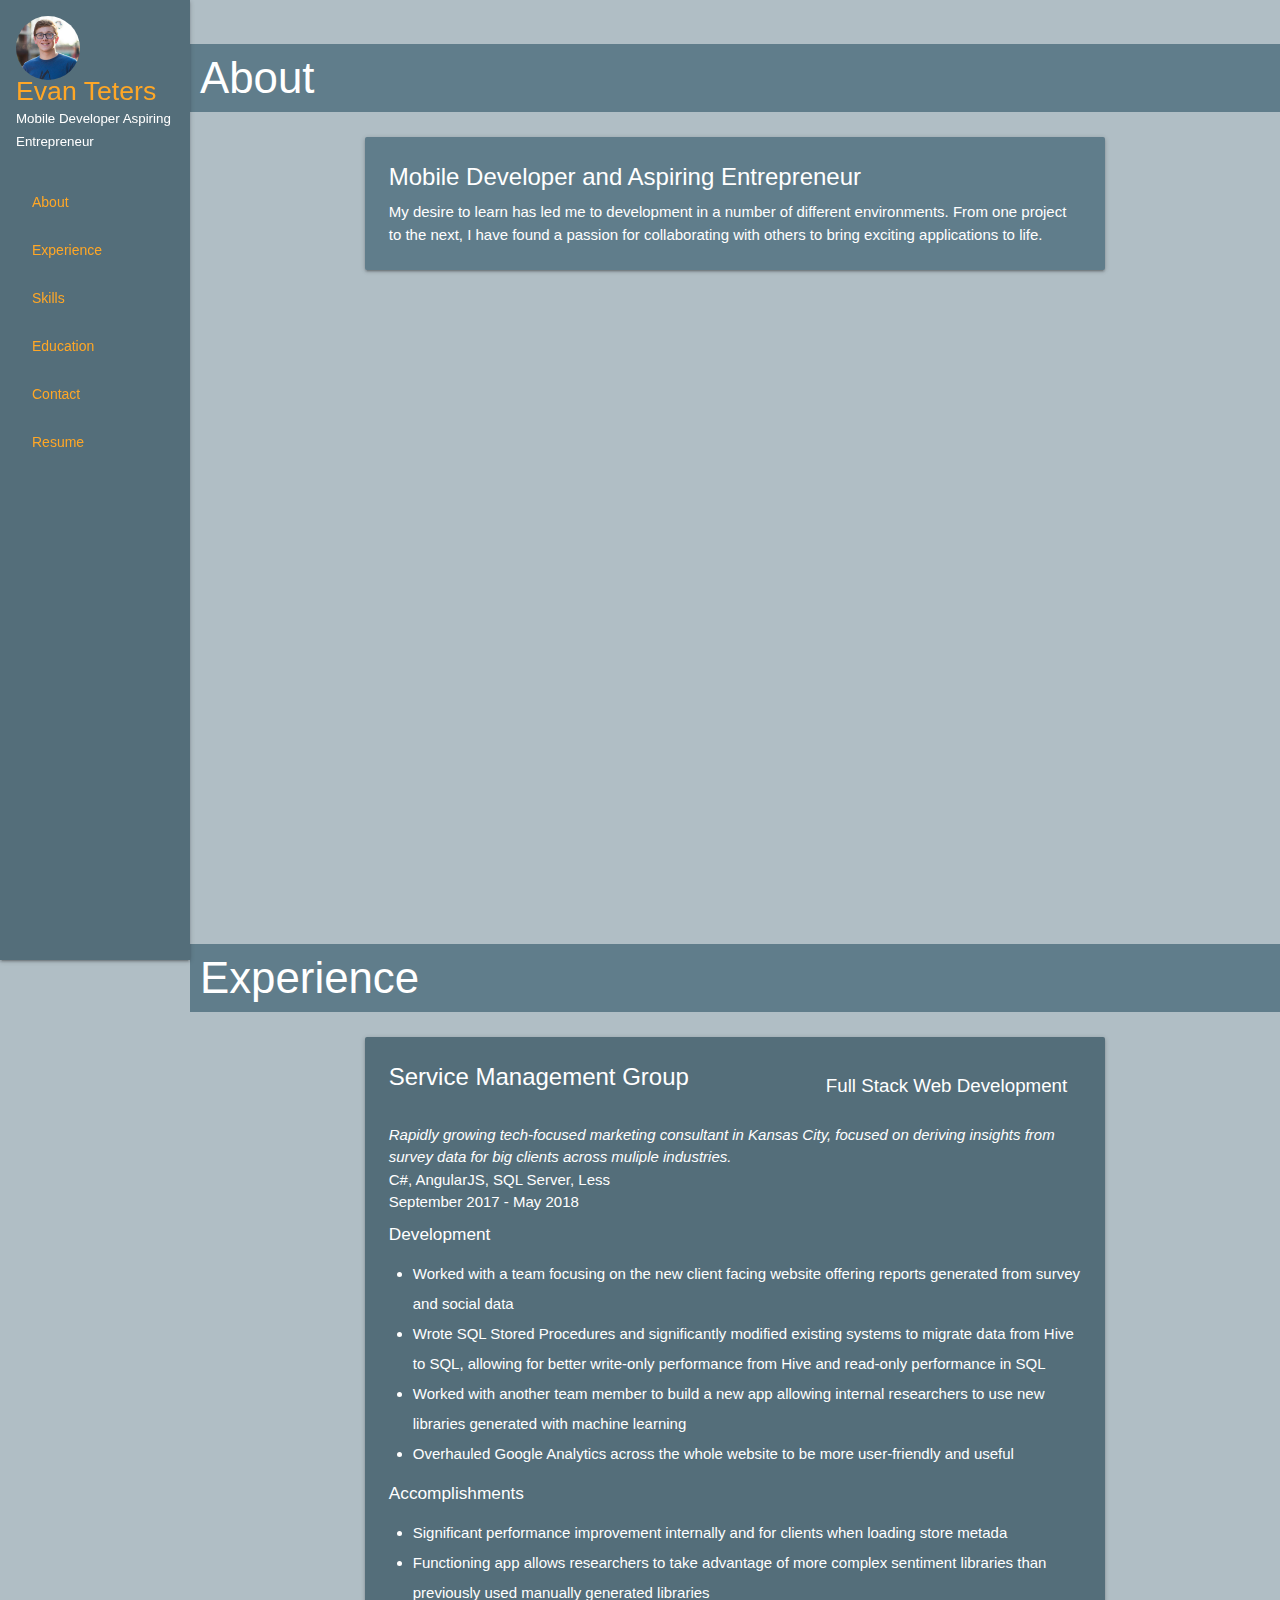
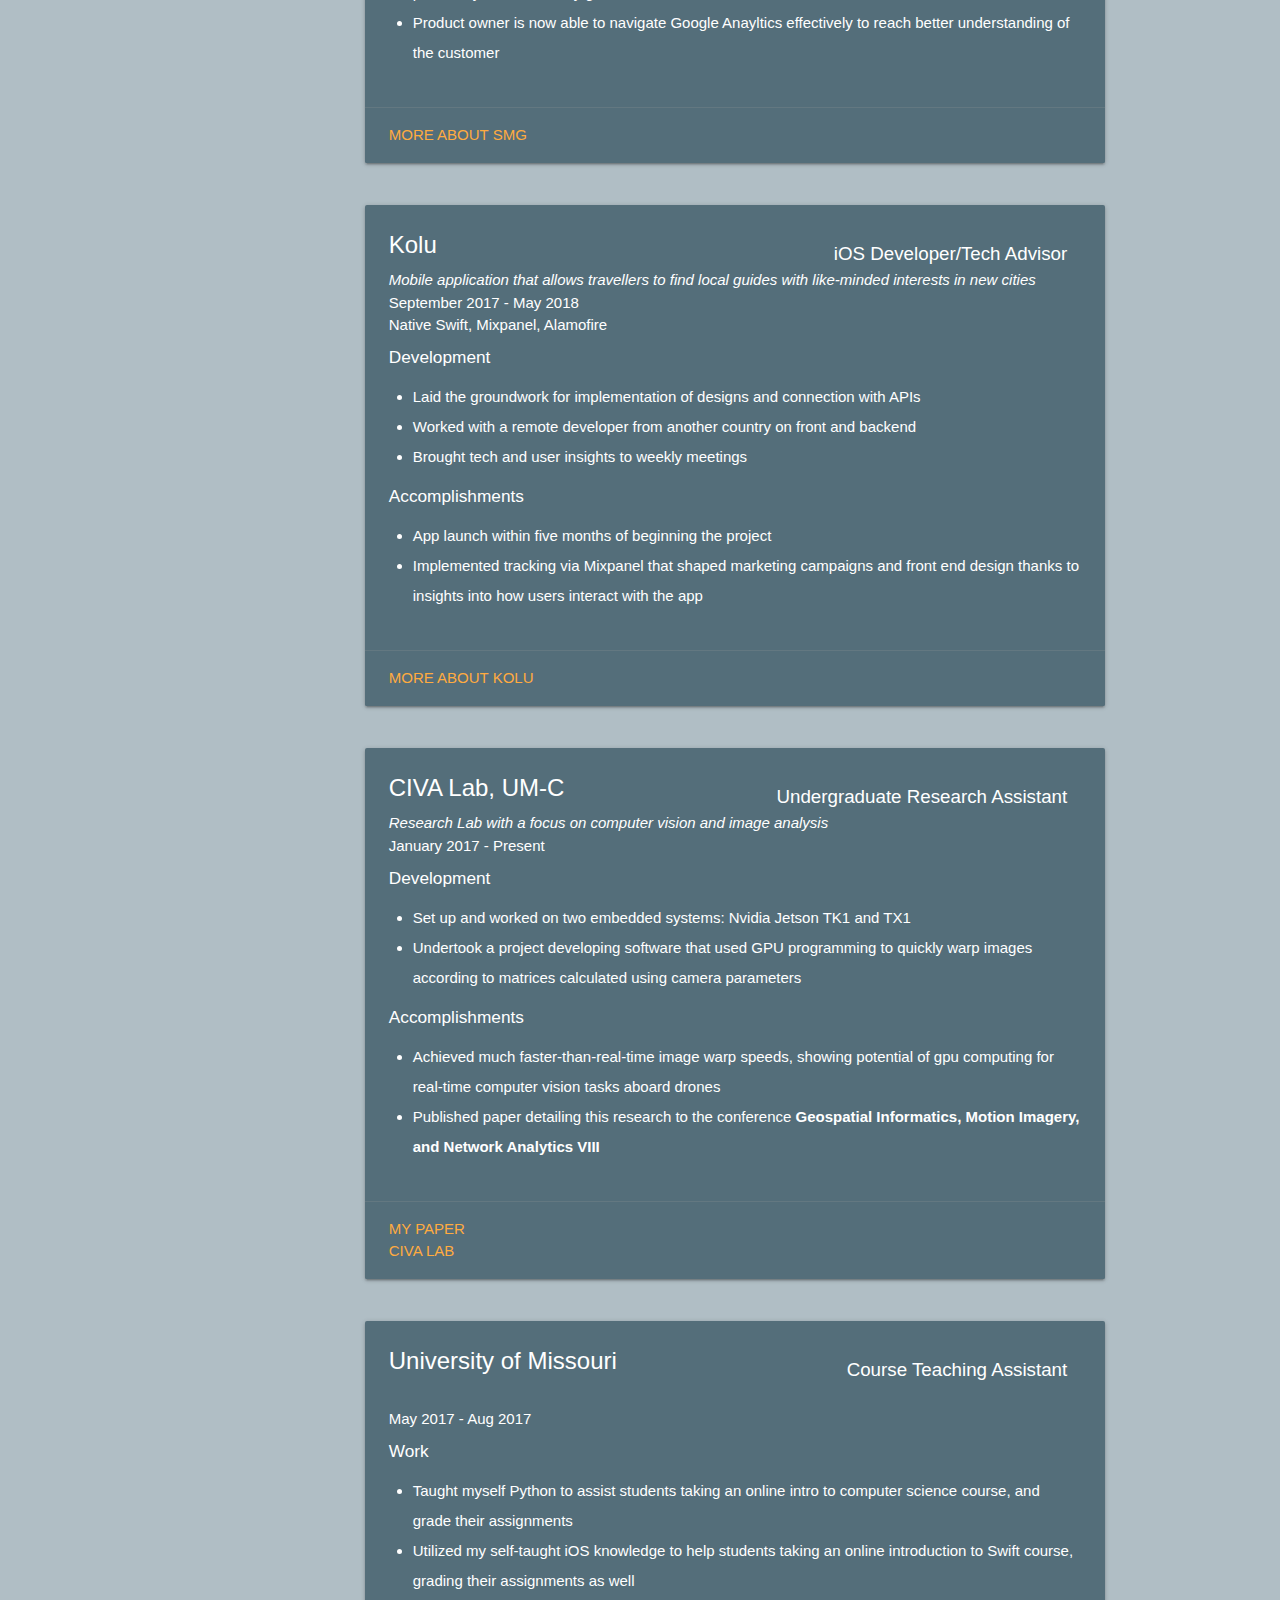
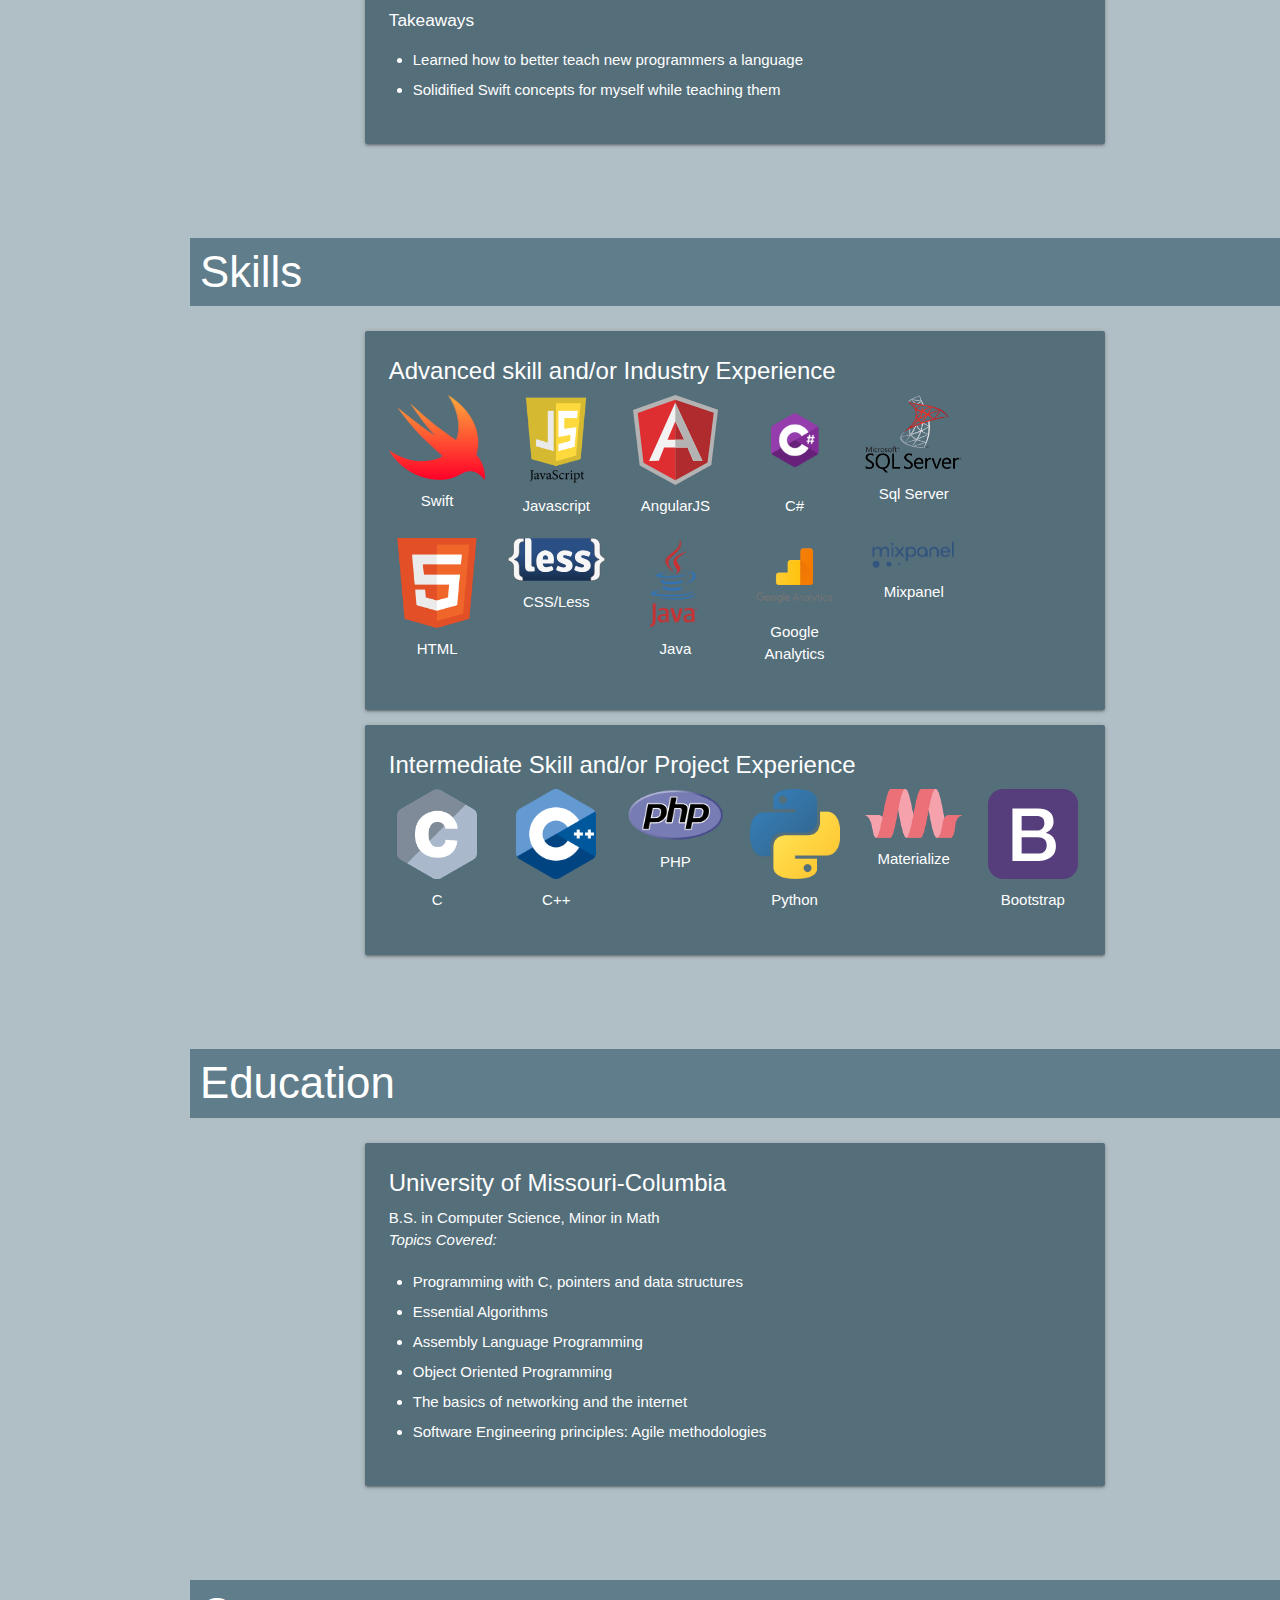
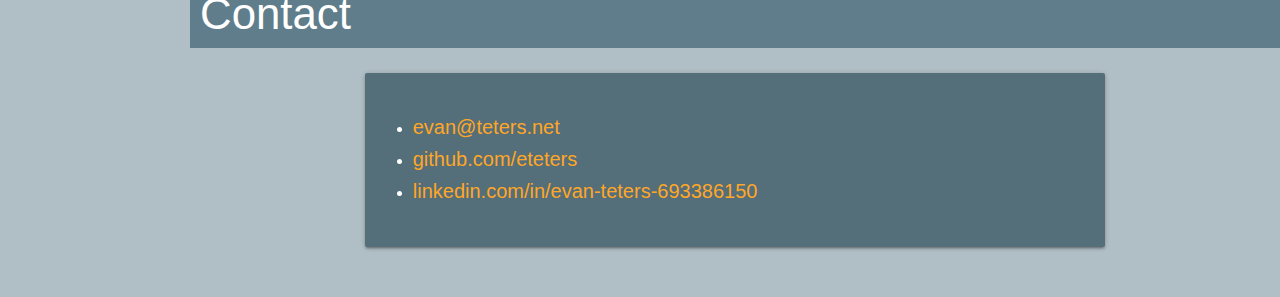
==== commit 1971b170: "Fixing formatting for mobile" ====
--- a/index.html
+++ b/index.html
@@ -79,7 +79,7 @@
                             <div class="card blue-grey darken-1">
                                 <div class="card-content white-text">
                                     <span class="card-title">Service Management Group</span>
-                                    <span class="role"> Full Stack Web Development </span>
+                                    <span class="role"> Full Stack Web Development </span> <br>
                                     <em>Rapidly growing tech-focused marketing consultant in Kansas City, focused on deriving insights from survey data for big clients across muliple industries.</em>
                                     <br>
                                     C#, AngularJS, SQL Server, Less <br>
--- a/css/app.css
+++ b/css/app.css
@@ -10,7 +10,7 @@
 	height: 0;
 }
 nav i {
-	padding: 0 15px;
+	padding: 0 2px;
 	position: relative;
 	top: 5px;
 }
@@ -98,4 +98,9 @@
     #slide-out{
         z-index: 3;
     }
+    .card .role {
+   
+    font-size: 1.25rem;
+      position: inherit;
+	}
 }
